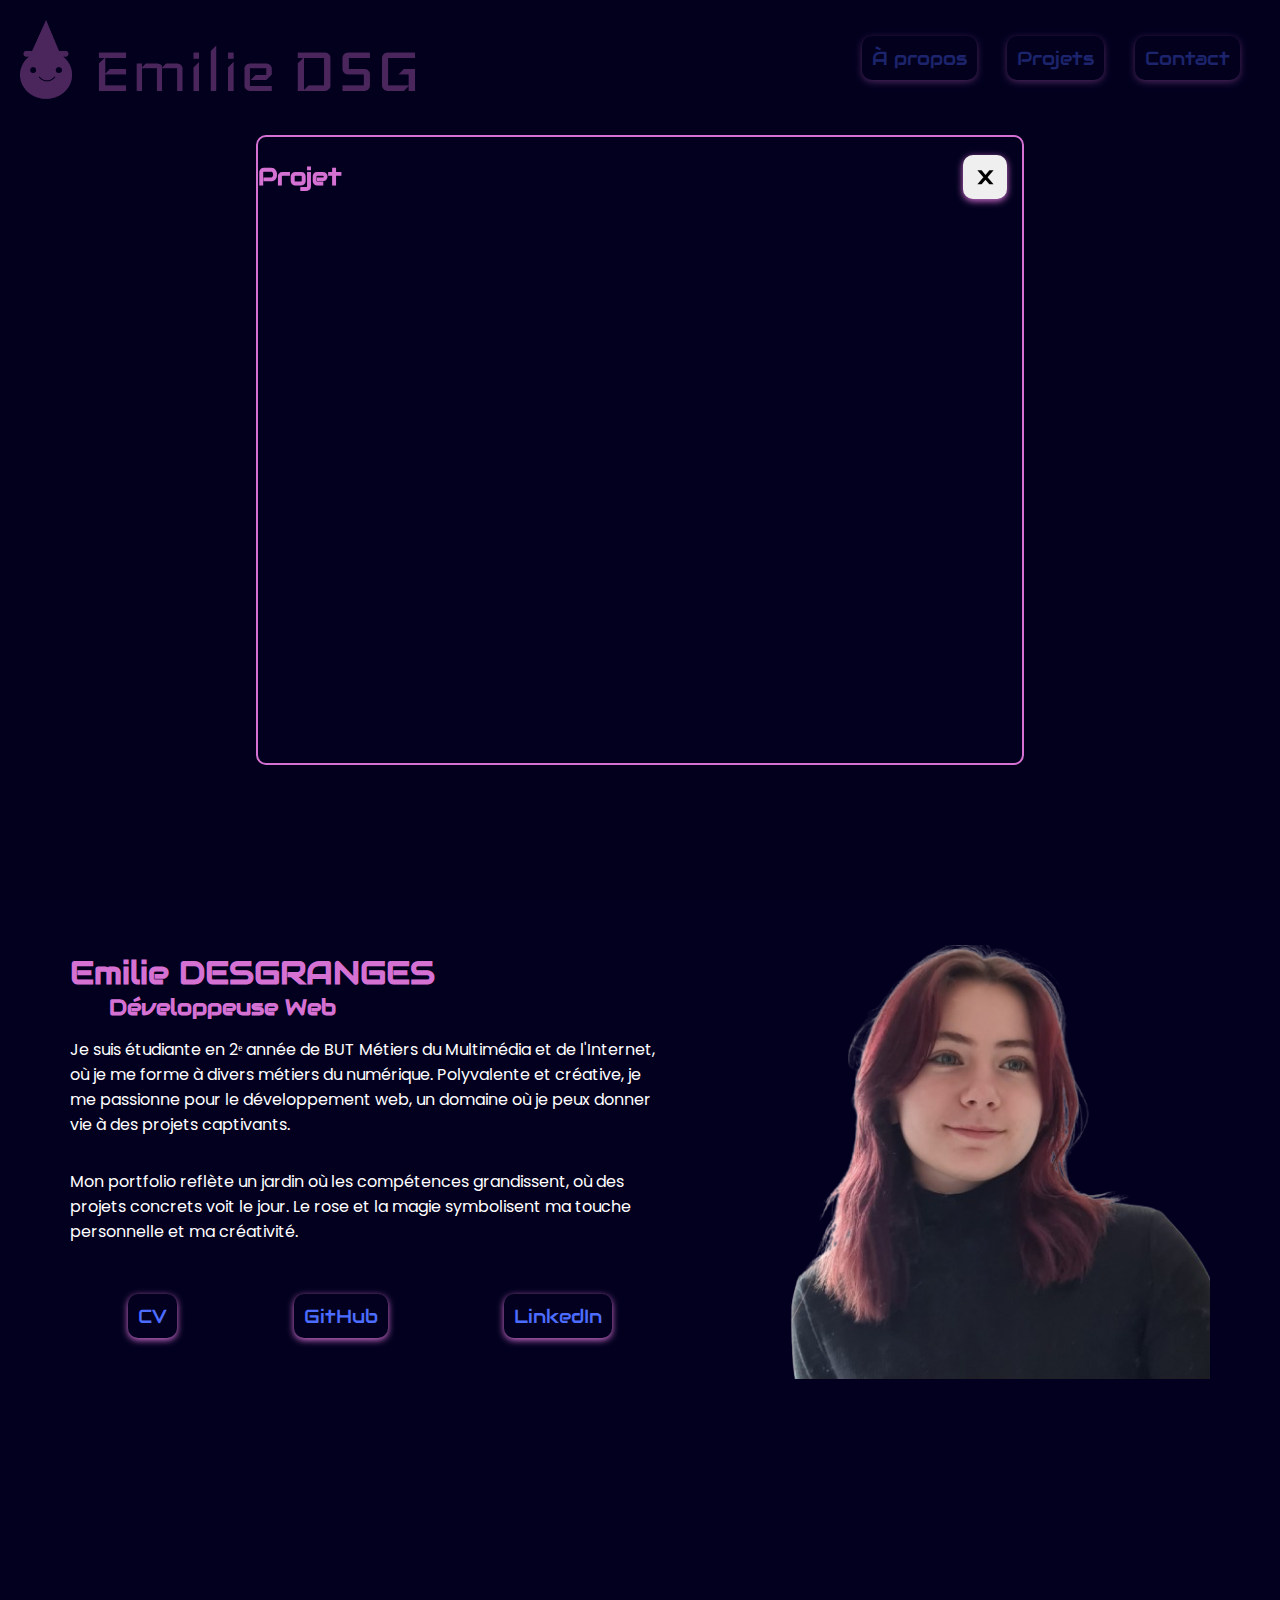
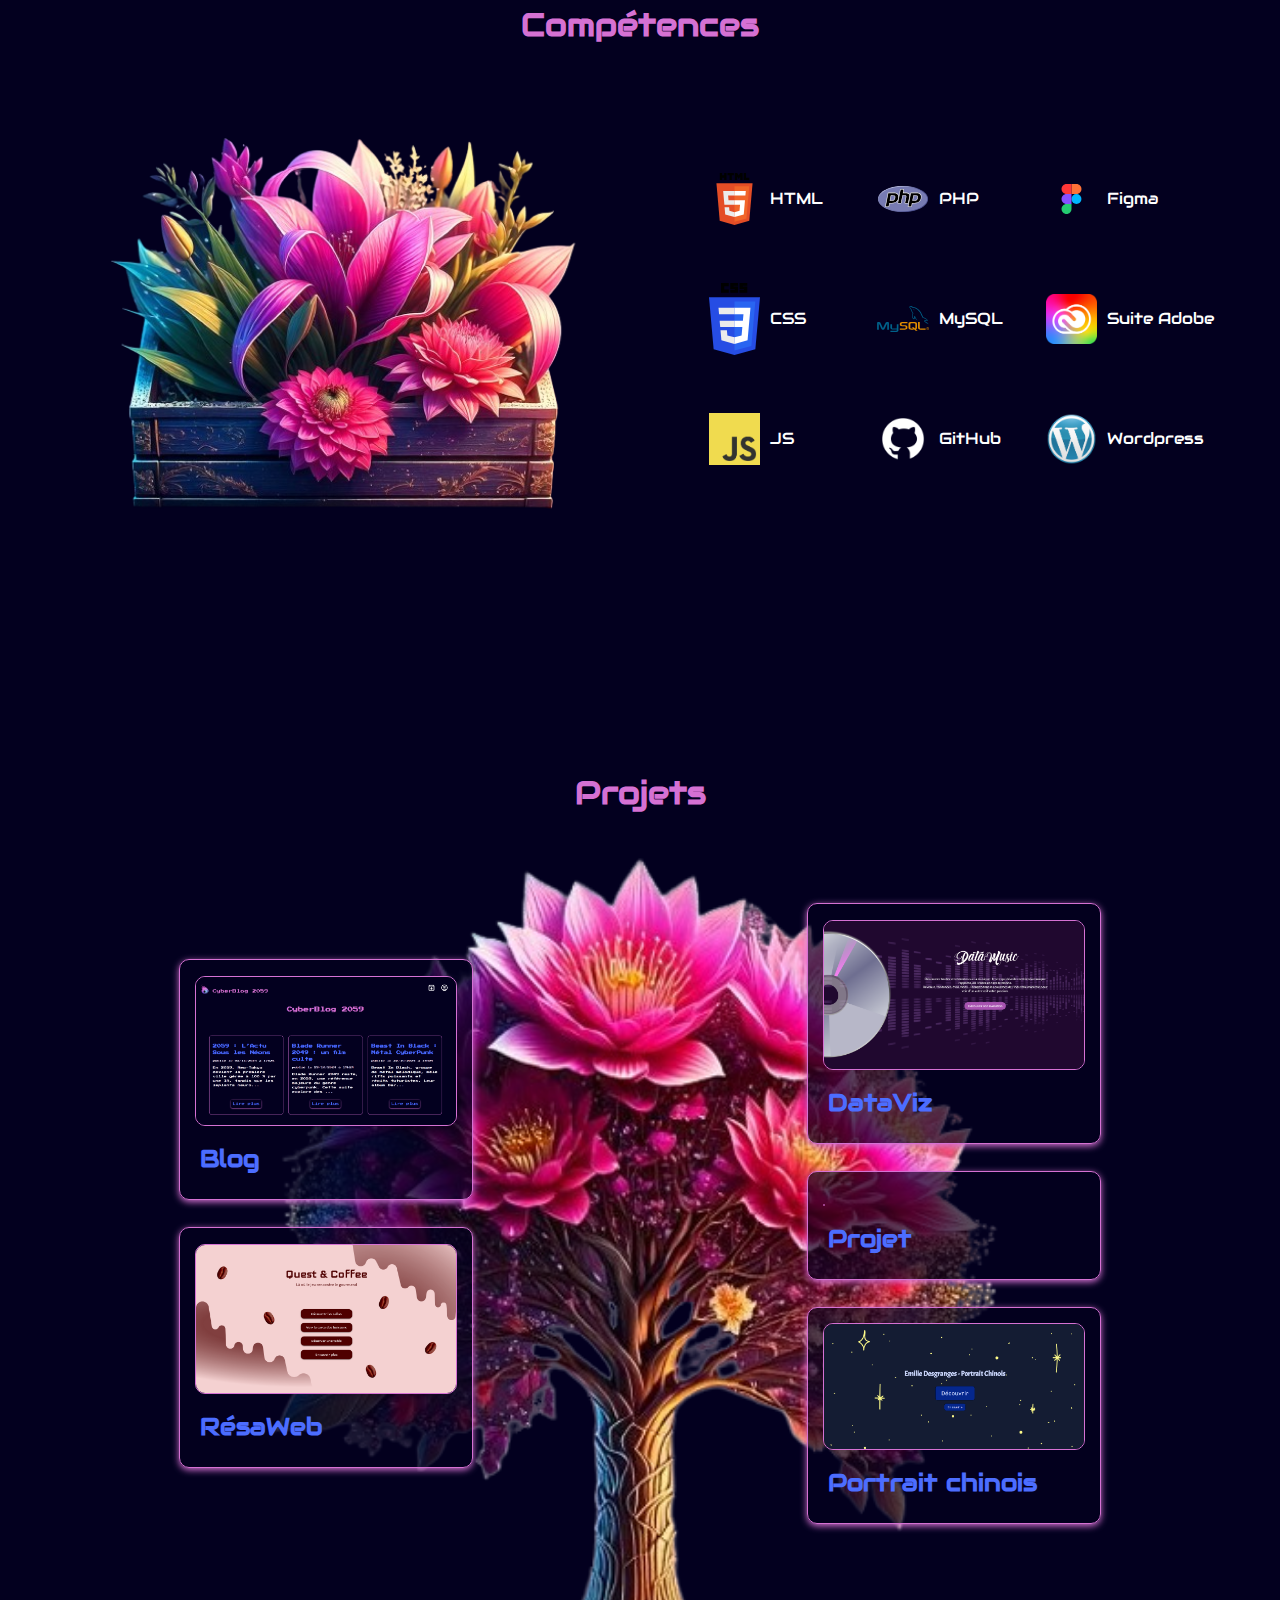
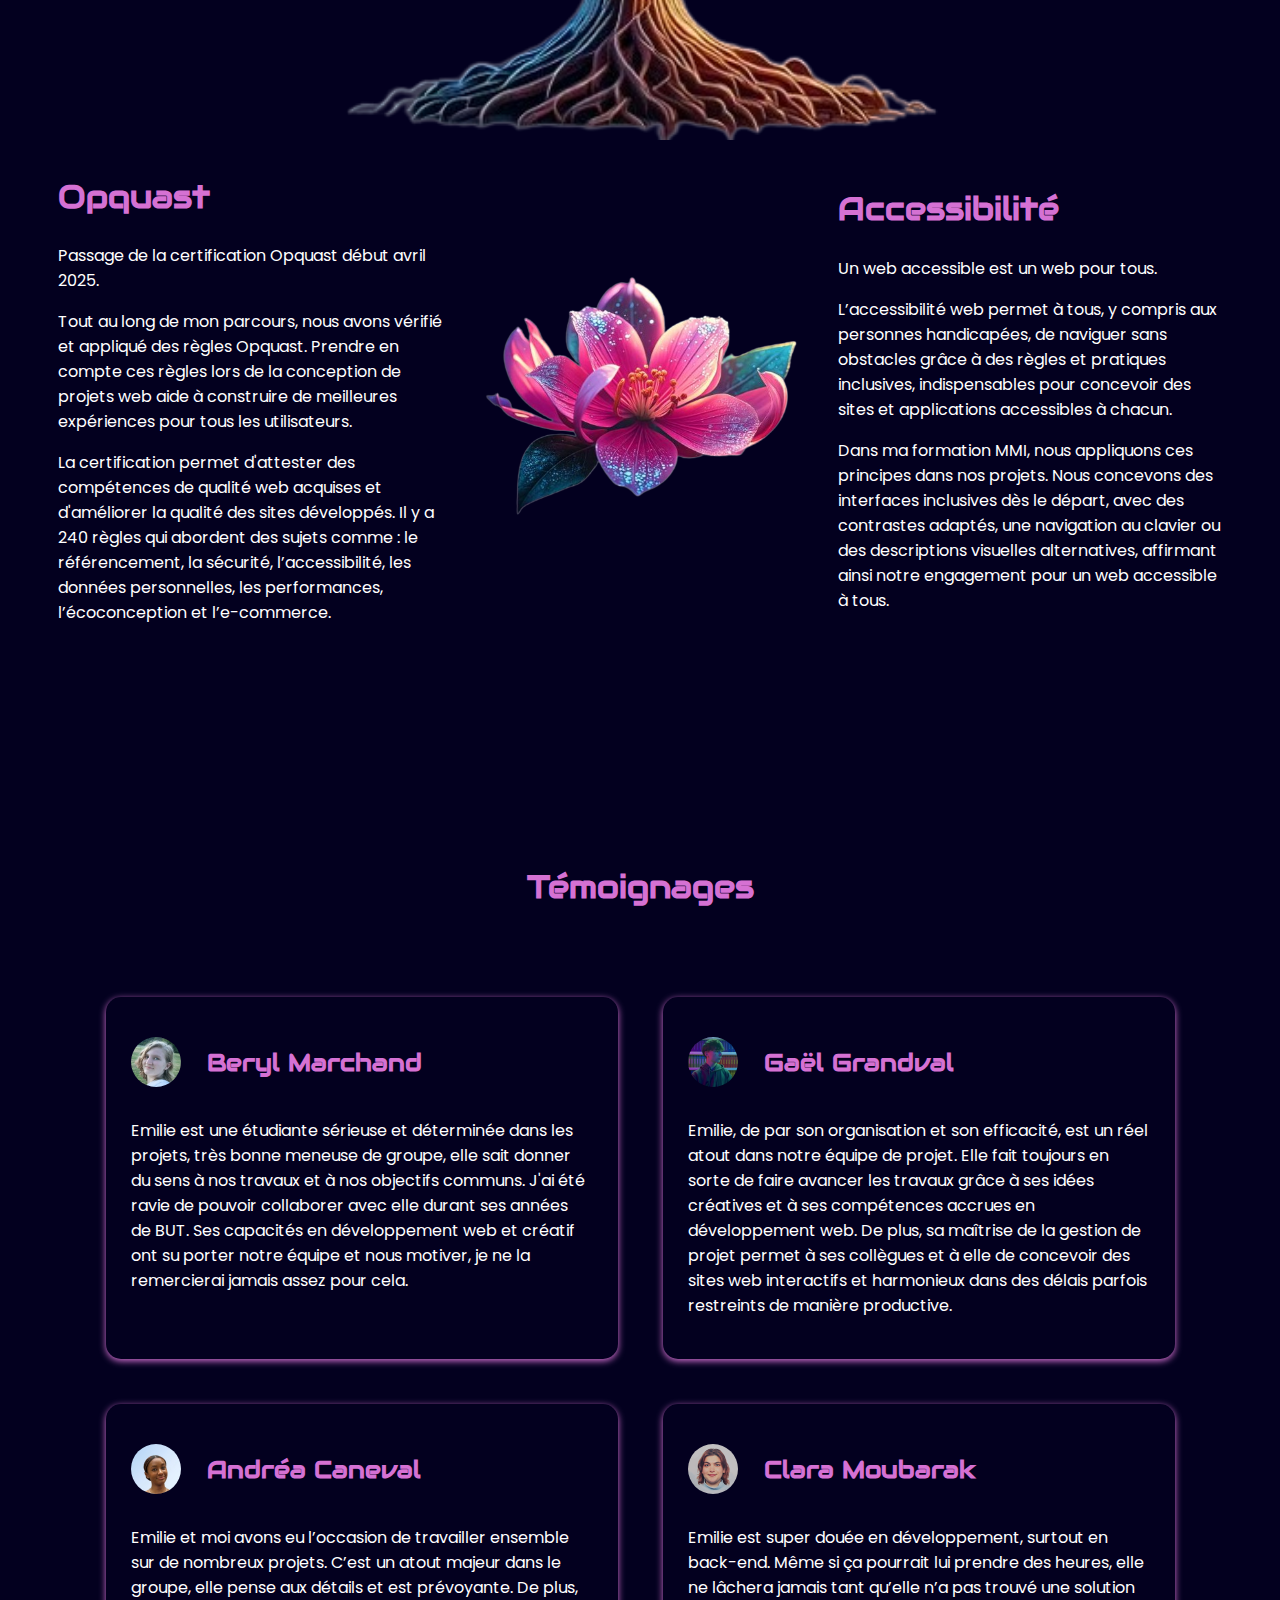
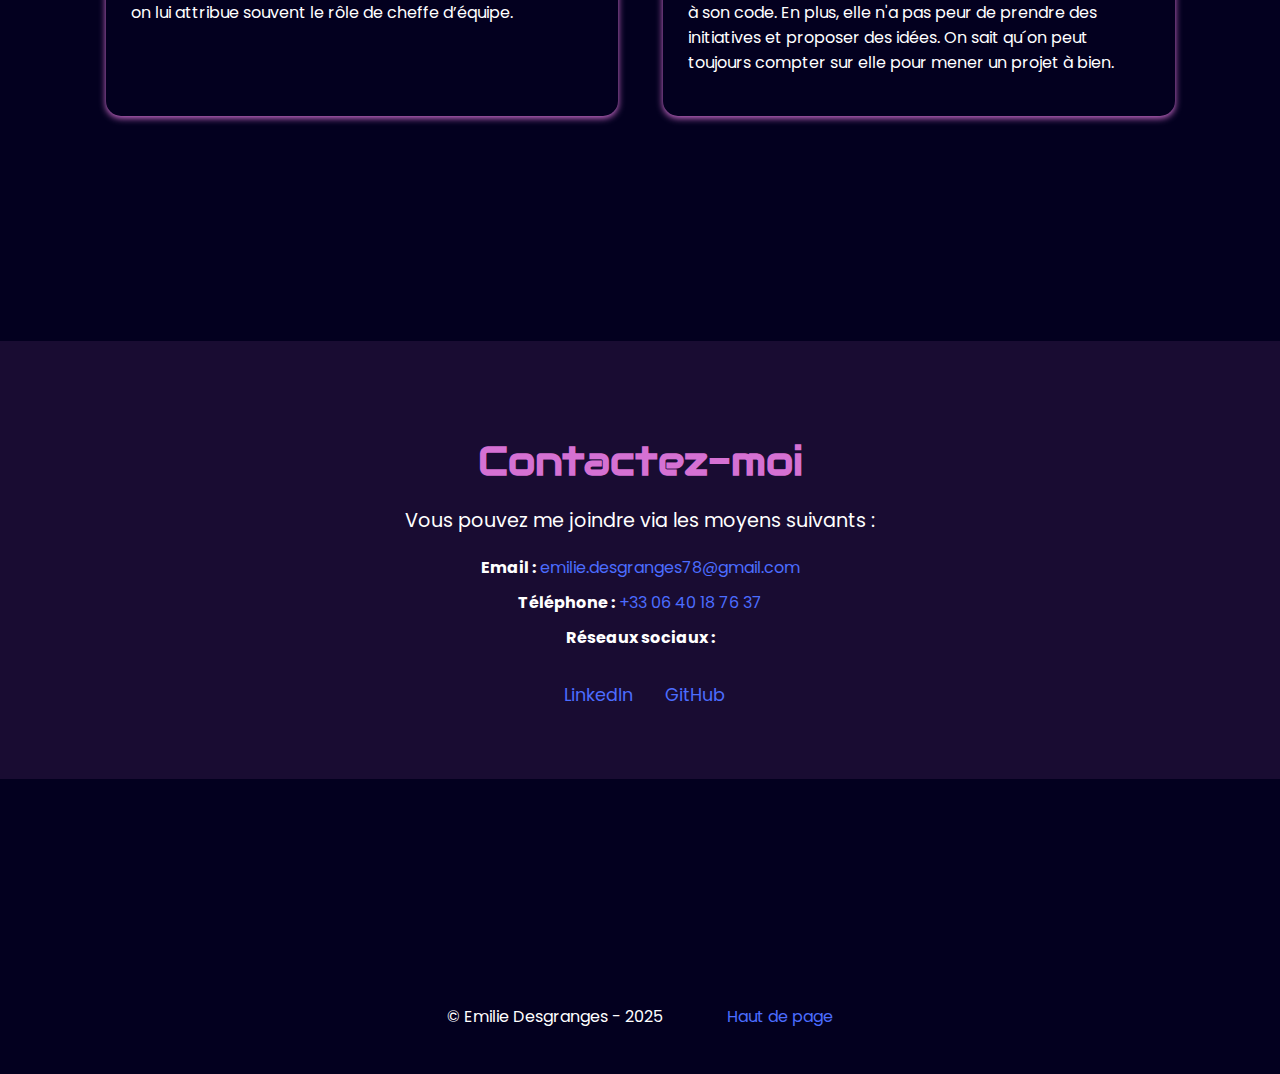
==== index.html @ 1b5e71f3 "popup projet" ====
<!DOCTYPE html>
<html lang="fr">

<head>
    <meta charset="UTF-8">
    <meta name="viewport" content="width=device-width, initial-scale=1.0">
    <!-- Typo -->
    <link rel="preconnect" href="https://fonts.googleapis.com">
    <link rel="preconnect" href="https://fonts.gstatic.com" crossorigin>
    <link
        href="https://fonts.googleapis.com/css2?family=Audiowide&family=Poppins:ital,wght@0,100;0,200;0,300;0,400;0,500;0,600;0,700;0,800;0,900;1,100;1,200;1,300;1,400;1,500;1,600;1,700;1,800;1,900&display=swap"
        rel="stylesheet">
    <!-- CSS -->
    <link rel="stylesheet" href="style.css">
    <!-- Favicon -->
    <link rel="shortcut icon" href="img/logo1.png" type="image/x-icon">
    <!--  -->
    <title>Emilie Desgranges - Portfolio</title>
</head>

<body>
    <!-- Header -->
    <header class="composant-header">
        <a href="#content" class="skip-link">Aller au contenu</a>
        <nav>
            <a class="retourAccueil" href="index.php"><img src="img/logo-full1.png" alt="retour à l'accueil"></a>
            <ul>
                <li><a href="#content" class="button-style">À propos</a></li>
                <li><a href="#projets" class="button-style">Projets</a></li>
                <li><a href="#contact" class="button-style">Contact</a></li>
            </ul>
        </nav>
    </header>

    <main>
        <!-- Introduction -->
        <section class="apropos" id="content">
            <div>
                <h2>Emilie DESGRANGES</h2>
                <h3>Développeuse Web</h3>
                <p>Je suis étudiante en 2ᵉ année de BUT Métiers du Multimédia et de l'Internet, où je me forme à divers
                    métiers du numérique. Polyvalente
                    et créative, je me passionne pour le développement web, un domaine où je peux donner vie à des
                    projets captivants.</p>
                <p>Mon portfolio reflète un jardin où les compétences grandissent, où des projets concrets voit le jour.
                    Le rose et la magie symbolisent ma touche personnelle et ma créativité.</p>
                <ul>
                    <li><a href="CV-Emilie-Desgranges.pdf" class="button-style" target="_blank">CV</a></li>
                    <li><a href="https://github.com/dragondoee" class="button-style" target="_blank">GitHub</a></li>
                    <li><a href="https://www.linkedin.com/in/emilie-desgranges-5b3544264/" target="_blank"
                            class="button-style">LinkedIn</a></li>
                </ul>
            </div>
            <img src="img/emilie.png" alt="">
        </section>

        <!-- Compétences -->
        <section class="competences" id="competences">
            <h2>Compétences</h2>
            <div class="container-competences">

                <div class="img-potager">
                    <img src="img/potager.png" alt="">
                </div>

                <div class="container-comp">
                    <div class="comp comp1">
                        <img src="img/logo/html.svg" alt="">
                        <p>HTML</p>
                    </div>
                    <div class="comp comp2">
                        <img src="img/logo/css.svg" alt="">
                        <p>CSS</p>
                    </div>
                    <div class="comp comp3">
                        <img src="img/logo/js.png" alt="">
                        <p>JS</p>
                    </div>
                    <div class="comp comp4">
                        <img src="img/logo/PHP.svg" alt="">
                        <p>PHP</p>
                    </div>
                    <div class="comp comp5">
                        <img src="img/logo/MySQL.svg" alt="">
                        <p>MySQL</p>
                    </div>
                    <div class="comp comp6">
                        <img src="img/logo/github.png" alt="">
                        <p>GitHub</p>
                    </div>
                    <div class="comp comp7">
                        <img src="img/logo/figma.svg" alt="">
                        <p>Figma</p>
                    </div>
                    <div class="comp comp8">
                        <img src="img/logo/adobe.png" alt="">
                        <p>Suite Adobe</p>
                    </div>
                    <div class="comp comp9">
                        <img src="img/logo/wp.png" alt="">
                        <p>Wordpress</p>
                    </div>
                </div>
            </div>

        </section>

        <!-- Projets -->
        <section id="projets" class="projet">
            <h2>Projets</h2>
            <div class="image-wrapper">
                <img class="arbre" src="img/arbre.png" alt="">
            </div>
            <div class="container-projet">
                <div class="list1-projet">
                    <div class="projet-div">
                        <img src="projets/img/blog.png" alt="">
                        <h3>Blog </h3>
                    </div>
                    <div class="projet-div">
                        <img src="projets/img/resaweb.png" alt="">
                        <h3>RésaWeb </h3>
                    </div>

                </div>
                <div class="list2-projet">
                    <div class="projet-div">
                        <img src="projets/img/dataviz.png" alt="">
                        <h3>DataViz</h3>
                    </div>
                    <div class="projet-div">
                        <img src="projets/img/" alt="">
                        <h3>Projet </h3>
                    </div>
                    <div class="projet-div">
                        <img src="projets/img/portrait-chinois.png" alt="">
                        <h3>Portrait chinois </h3>
                    </div>
                </div>
            </div>

            <div class="popup">
                <div class="content-popup">
                    <button class="fermer">X</button>
                    <h3>Projet</h3>
                </div>
            </div>


        </section>
<!-- Pop-Up projet -->



        <!-- Opquast -->
        <section class="opquast">
            <div>
                <h2>Opquast</h2>
                <p>Passage de la certification Opquast début avril 2025.</p>

                <p>
                    Tout au long de mon parcours, nous avons vérifié et appliqué des règles Opquast. Prendre en compte
                    ces règles lors de la conception de projets web aide à construire de meilleures expériences pour
                    tous les utilisateurs.
                </p>

                <p>
                    La certification permet d'attester des compétences de qualité web acquises et d'améliorer la qualité
                    des sites développés. Il y a 240 règles qui abordent des sujets comme : le référencement, la
                    sécurité, l’accessibilité, les données personnelles, les performances, l’écoconception et
                    l’e-commerce.
                </p>
            </div>
            <img src="img/fleur.png" alt="">
            <div>
                <h2>Accessibilité</h2>
                <p>Un web accessible est un web pour tous.</p>
                <p>L’accessibilité web permet à tous, y compris aux personnes handicapées, de naviguer sans obstacles
                    grâce à des règles et pratiques inclusives, indispensables pour concevoir des sites et
                    applications accessibles à chacun.
                </p>

                <p>Dans ma formation MMI, nous appliquons ces principes dans nos projets. Nous concevons
                    des interfaces inclusives dès le départ, avec des contrastes adaptés, une navigation au clavier ou
                    des descriptions visuelles alternatives, affirmant ainsi notre engagement pour un web accessible à
                    tous.
                </p>
            </div>
        </section>

        <!-- Témoignages -->
        <section id="temoignages" class="temoignages">
            <h2>Témoignages</h2>
            <div class="container-temoignages">
                <div class="temoignage-div">
                    <div class="bandeau">
                        <img src="img/temoignage/beryl.jpg" alt="">
                        <h3>Beryl Marchand</h3>
                    </div>
                    <p>
                        Emilie est une étudiante sérieuse et déterminée dans les projets, très bonne meneuse de groupe,
                        elle sait donner du sens à nos travaux et à nos objectifs communs. J'ai été ravie de pouvoir
                        collaborer avec elle durant ses années de BUT. Ses capacités en développement web et créatif ont
                        su porter notre équipe et nous motiver, je ne la remercierai jamais assez pour cela.
                    </p>
                </div>
                <div class="temoignage-div">
                    <div class="bandeau">
                        <img src="img/temoignage/gael.jpg" alt="">
                        <h3>Gaël Grandval</h3>
                    </div>
                    <p>
                        Emilie, de par son organisation et son efficacité, est un réel atout dans notre équipe de
                        projet. Elle fait toujours en sorte de faire avancer les travaux grâce à ses idées créatives et
                        à ses compétences accrues en développement web. De plus, sa maîtrise de la gestion de projet
                        permet à ses collègues et à elle de concevoir des sites web interactifs et harmonieux dans des
                        délais parfois restreints de manière productive.
                    </p>
                </div>
                <div class="temoignage-div">
                    <div class="bandeau">
                        <img src="img/temoignage/andrea.jpg" alt="">
                        <h3>Andréa Caneval</h3>
                    </div>
                    <p>
                        Emilie et moi avons eu l’occasion de travailler ensemble sur de nombreux projets. C’est un atout
                        majeur dans le groupe, elle pense aux détails et est prévoyante. De plus, on lui attribue
                        souvent le rôle de cheffe d’équipe.
                    </p>
                </div>

                <div class="temoignage-div">
                    <div class="bandeau">
                        <img src="img/temoignage/clara.jpg" alt="">
                        <h3>Clara Moubarak</h3>
                    </div>
                    <p>
                        Emilie est super douée en développement, surtout en back-end. Même si ça pourrait lui prendre
                        des heures, elle ne lâchera jamais tant qu’elle n’a pas trouvé une solution à son code.
                        En plus, elle n'a pas peur de prendre des initiatives et proposer des idées. On sait qu´on peut
                        toujours compter sur elle pour mener un projet à bien.
                    </p>
                </div>
            </div>
        </section>
    </main>

    <!-- Contact -->
    <section id="contact" class="contact-section">
        <div class="container">
            <h2>Contactez-moi</h2>
            <p>Vous pouvez me joindre via les moyens suivants :</p>
            <div class="contact-info">
                <p><strong>Email :</strong> <a href="mailto:tonemail@example.com">emilie.desgranges78@gmail.com</a></p>
                <p><strong>Téléphone :</strong> <a href="tel:+1234567890">+33 06 40 18 76 37</a></p>
                <p><strong>Réseaux sociaux :</strong></p>
                <div class="social-links">
                    <a href="https://www.linkedin.com/in/emilie-desgranges-5b3544264/" target="_blank">
                        <i class="fab fa-linkedin"></i> LinkedIn
                    </a>
                    <a href="https://github.com/dragondoee" target="_blank">
                        <i class="fab fa-github"></i> GitHub
                    </a>
                </div>
            </div>
        </div>
    </section>


    <!-- Footer -->
    <footer>
        <ul>
            <li>© Emilie Desgranges - 2025</li>
            <li><a href="#top">Haut de page</a></li>
        </ul>
    </footer>


    <script src="script.js"></script>
</body>

</html>
---- style.css ----
*,
*::after,
*::before {
    box-sizing: border-box;
}

:root {
    --pink: #D571D3;
    --gostpink: #d571d31c;
    --gostblue: #03001fa8;
    --night: #03001f;
    --blue: #4C6DFF;
}

html {
    scroll-behavior: smooth;
}


body {
    margin: 0;
    background-color: var(--night);
    color: white;
    font-family: "Poppins", serif;
}



/* ======================================================= Typographie ======================================================= */


h1,
h2,
h3 {
    font-family: "Audiowide", serif;
    color: var(--pink);
}


h1 {
    font-size: 3rem;

}

h2 {
    font-size: 2rem;

}

h3 {
    font-size: 1.5rem;
}


main a {
    display: block;
}


/* ======================================================= Générales ======================================================= */



a {
    color: var(--blue);
    text-decoration: none;
}

a:hover {
    text-decoration: underline 2px;
}




ul {
    padding: 0;
}

li {
    list-style: none;
}

section {
    margin: 25vh 0;
}

/* ======================================================= Bouton style ======================================================= */

.button-style,
button {
    font-family: "Audiowide", serif;
    text-decoration: none;
    font-size: 1.2rem;
    border-radius: 10px;
    padding: 10px;
    min-width: 44px;
    max-width: 95vw;
    text-align: center;
    border: none;
    cursor: pointer;
    box-shadow: 0 2px 7px var(--pink);
    transition: ease 0.5s;
    z-index: 2;
    margin: 2vh 5px;
}

.small-button {
    font-size: 1.1rem;
    border-radius: 10px;
}

.centerElem {
    display: block;
    margin-left: auto;
    margin-right: auto;
}


.button-style:hover,
.small-button:hover,
button:hover {
    text-align: center;
    color: var(--night);
    fill: var(--night);
    background-color: var(--pink);
    transition: ease 0.5s;
    transform: scale(1.15);
}


/* ======================================================= Header ======================================================= */

header{
    height: 80vh;
}

.composant-header {
    width: 100%;
    position: relative;
    padding: 0 20px;
}

.retourAccueil img {
    margin-top: 20px;
    width: 400px;
}

.composant-header nav {
    display: flex;
    align-items: center;
    flex-wrap: wrap;
}

.composant-header ul {
    display: flex;
    align-items: center;
    justify-content: space-around;
    width: auto;
    max-width: 700px;
    gap: 2vw;
    padding: 20px;
    border-radius: 15px;
    font-size: 1.3rem;
}

.composant-header a {
    text-decoration: none;
    margin-right: auto;
}

.composant-header a:hover {
    text-decoration: underline;
}

/* ======================================================= Introduction ======================================================= */

.apropos {
    display: flex;
    justify-content: center;
    align-items: center;
    gap: 7vw;
    flex-wrap: wrap-reverse;
}

.apropos div {
    display: flex;
    flex-direction: column;
    width: 60vw;
    min-width: 320px;
    max-width: 600px;
}

.apropos img {
    width: 70vw;
    max-width: 450px;
}

.apropos h2 {
    margin: 0;
}

.apropos h3 {
    margin: 0 3vw;
    font-size: 1.4rem;
}

.apropos ul {
    display: flex;
    justify-content: space-around;
    align-items: center;

}

/* ======================================================= Compétences ======================================================= */

.container-competences {
    display: flex;
    justify-content: center;
    align-items: center;
    gap: 5vw;
    flex-wrap: wrap;
}

.container-comp {
    display: grid;
    grid-template-columns: repeat(3, 1fr);
    grid-template-rows: repeat(3, 1fr);
    height: 40vh;
}


.competences h2 {
    grid-area: 1 / 1 / 2 / 5;
    text-align: center;
    margin: 5vh auto;
}


.img-potager img {
    width: auto;
    height: 50vh;
}



.comp {
    display: flex;
    align-items: center;
    justify-content: flex-start;
    gap: 10px;
}

.comp p {
    margin: 0;
    font-family: "Audiowide", serif;
}

.comp img {
    min-width: 50px;
    width: 4vw;
    height: auto;
}

.comp1 {
    grid-area: 1 / 1 / 2 / 2;
}

.comp2 {
    grid-area: 2 / 1 / 3 / 2;
}

.comp3 {
    grid-area: 3 / 1 / 4 / 2;
}

.comp4 {
    grid-area: 1 / 2 / 2 / 3;
}

.comp5 {
    grid-area: 2 / 2 / 3 / 3;
}

.comp6 {
    grid-area: 3 / 2 / 4 / 3;
}

.comp7 {
    grid-area: 1 / 3 / 2 / 4;
}

.comp8 {
    grid-area: 2 / 3 / 3 / 4;
}

.comp9 {
    grid-area: 3 / 3 / 4 / 4;
}


@media(max-width:600px) {

    .img-potager img {
        width: 80vw;
        height: auto;
    }

    .container-comp {
        display: flex;
        justify-content: center;
        align-items: center;
        flex-wrap: wrap;
        gap: 5vw;
        margin: 0 10vw;
        }


}


/* ======================================================= Projets ======================================================= */

.projet {
    position: relative;
}

.projet h2 {
    text-align: center;
}

.projet-div {
    background-color: var(--gostblue);
    border: var(--pink) 1px solid;
    box-shadow: 0 2px 7px var(--pink);
    border-radius: 10px;
    min-width: 270px;
    width: 23vw;
    padding: 1.2vw;
    transition: ease 0.5s;
    cursor: pointer;
}

.projet-div:hover {
    background-color: var(--gostpink);
    transform: scale(1.05);
    transition: ease 0.5s;
}



.projet-div img {
    width: 100%;
    border-radius: 10px;
    border: var(--pink) 1px solid;
}

.projet-div h3 {
    margin: 10px 5px;
    color: var(--blue);
}

.image-wrapper {
    position: absolute;
    width: 100%;
    height: 100vh;
    overflow: hidden; 
    z-index: -1;
}

.arbre {
    position: absolute;
    height: 100%;
    left: 50%;
    transform: translate(-50%);
    z-index: -1;
}


.container-projet {
    display: flex;
    gap: 3vh;
    justify-content: space-around;
    align-items: center;
    flex-wrap: wrap;
    margin: 10vh 2vw;
}

.list1-projet,
.list2-projet {
    display: flex;
    flex-direction: column;
    justify-content: space-around;
    align-items: center;
    gap: 3vh;
}

/* ======================================================= Pop-Up Projet ======================================================= */

.popup{
    /* display: none; */
    position: fixed;
    top: 0;
    left: 0;
    width: 100vw;
    height: 100vh;
    background-color: var(--gostblue);
    z-index: 2;
}

.popup div{
    position: relative;
    width: 60vw;
    height: 70vh;
    margin: 15vh auto;
    background-color: var(--night);
    border: var(--pink) 2px solid;
    border-radius: 10px;
    z-index: 3;
}

.fermer {
    position: absolute;
    right: 10px;
    top: 0px;
    font-weight: bold;
}


/* ======================================================= Opquast + A11y ======================================================= */

.opquast {
    display: flex;
    justify-content: center;
    align-items: center;
    gap: 3vw;
    flex-wrap: wrap;
}

.opquast div {
    min-width: 250px;
    width: 30vw;
}

.opquast img {
    width: 25vw;
}

@media (max-width: 950px) {
    .opquast {
        flex-direction: column;
    }
    
    .opquast div {
        min-width: 250px;
        width: 70vw;
    }
    
    .opquast img {
        width: 40vw;
    }
}
@media (max-width: 650px) { 
    .opquast img {
        min-width: 250px;
        width: 60vw;
    }
}

/* ======================================================= Témoignages ======================================================= */


.temoignages h2 {
    text-align: center;
}

.container-temoignages {
    margin: 10vh 0;
    display: flex;
    justify-content: center;
    flex-wrap: wrap;
    gap: 5vh;
}

.temoignage-div {
    min-width: 270px;
    width: 40vw;
    box-shadow: 0 2px 7px var(--pink);
    padding: 2vw;
    border-radius: 15px;
    transition: ease 0.5s;
}

.temoignage-div:hover {
    transition: ease 0.5s;
    transform: scale(1.03);
}

.container-temoignages h3 {
    font-size: 1.5rem;
}

.bandeau {
    display: flex;
    align-items: center;
    gap: 2vw;
}

.temoignage-div img {
    width: 50px;
    border-radius: 90px;
}


/* ======================================================= Contact ======================================================= */

.contact-section {
    background-color: var(--gostpink);
    padding: 60px 20px;
    color: white;
    text-align: center;
}

.contact-section h2 {
    font-family: 'Audiowide', sans-serif;
    font-size: 2.5rem;
    color: var(--pink);
    margin-bottom: 20px;
}

.contact-section p {
    font-size: 1.2rem;
    margin-bottom: 20px;
}

.contact-info p {
    font-size: 1rem;
    margin: 10px 0;
}

.contact-info a {
    color: var(--blue);
    text-decoration: none;
    transition: color 0.3s ease;
}

.contact-info a:hover {
    color: var(--pink);
}

.social-links {
    margin-top: 20px;
}

.social-links a {
    display: inline-block;
    font-size: 1.1rem;
    margin: 10px;
    color: var(--blue);
    text-decoration: none;
    transition: transform 0.3s ease, color 0.3s ease;
}

.social-links a:hover {
    transform: translateY(-3px);
    color: var(--pink);
}

.social-links i {
    margin-right: 8px;
    font-size: 1.2rem;
}

/* ======================================================= Footer ======================================================= */


footer {
    margin: 20vh 0 5vh 0;
    text-align: center;
    /* font-size: 0.7rem; */
    color: white;
}

footer ul {
    display: flex;
    justify-content: center;
    gap: 5vw;
}

/* ======================================================= A11y ======================================================= */

.skip-link {
    color: var(--pink);
    padding: 0.625em 0.9375em;
    text-decoration: none;
    margin-left: 170px;
    margin-top: 35px;
    font-size: 1.1rem;
}

.skip-link:not(:focus):not(:active) {
    border: 0;
    clip: rect(0 0 0 0);
    -webkit-clip-path: inset(100%);
    clip-path: inset(100%);
    height: 1px;
    overflow: hidden;
    padding: 0;
    position: absolute;
    white-space: nowrap;
    width: 1px;
}

.skip-link:focus {
    left: 0;
    position: absolute;
    top: 0;
    z-index: 999;
}
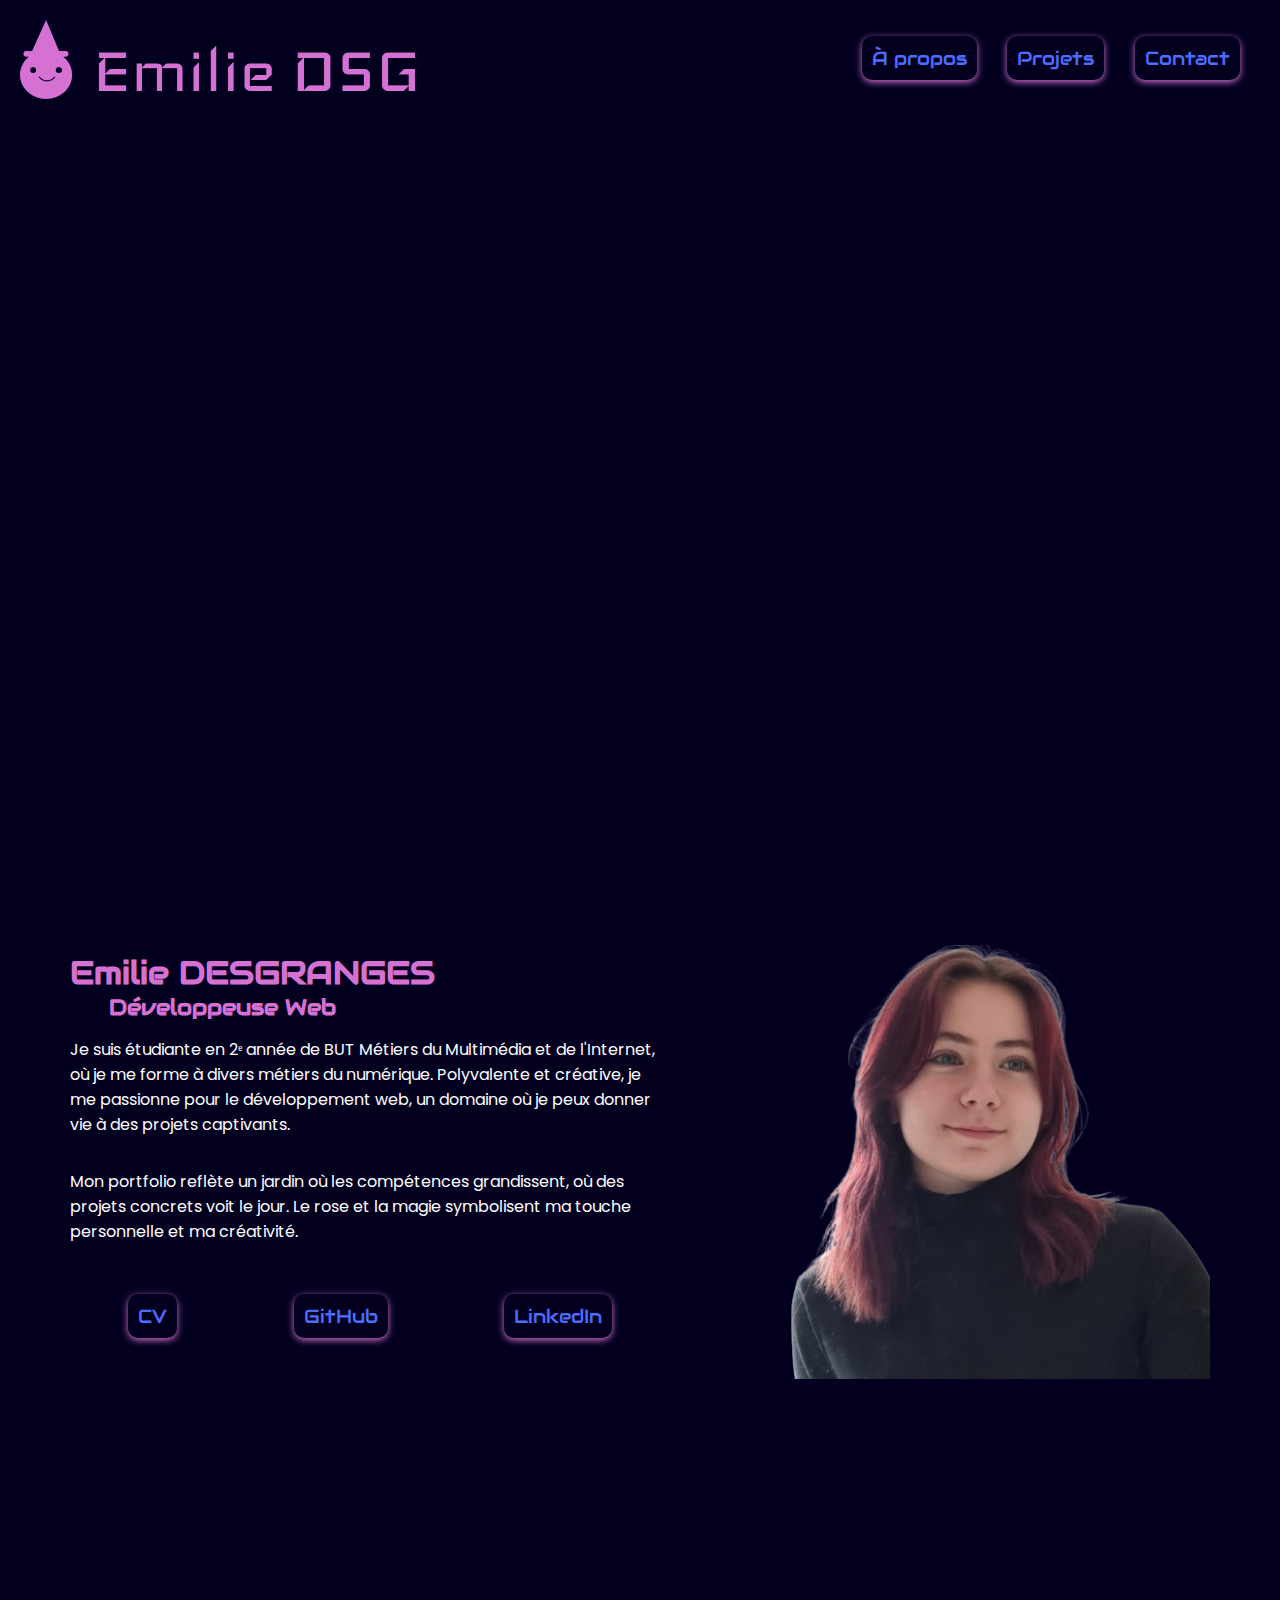
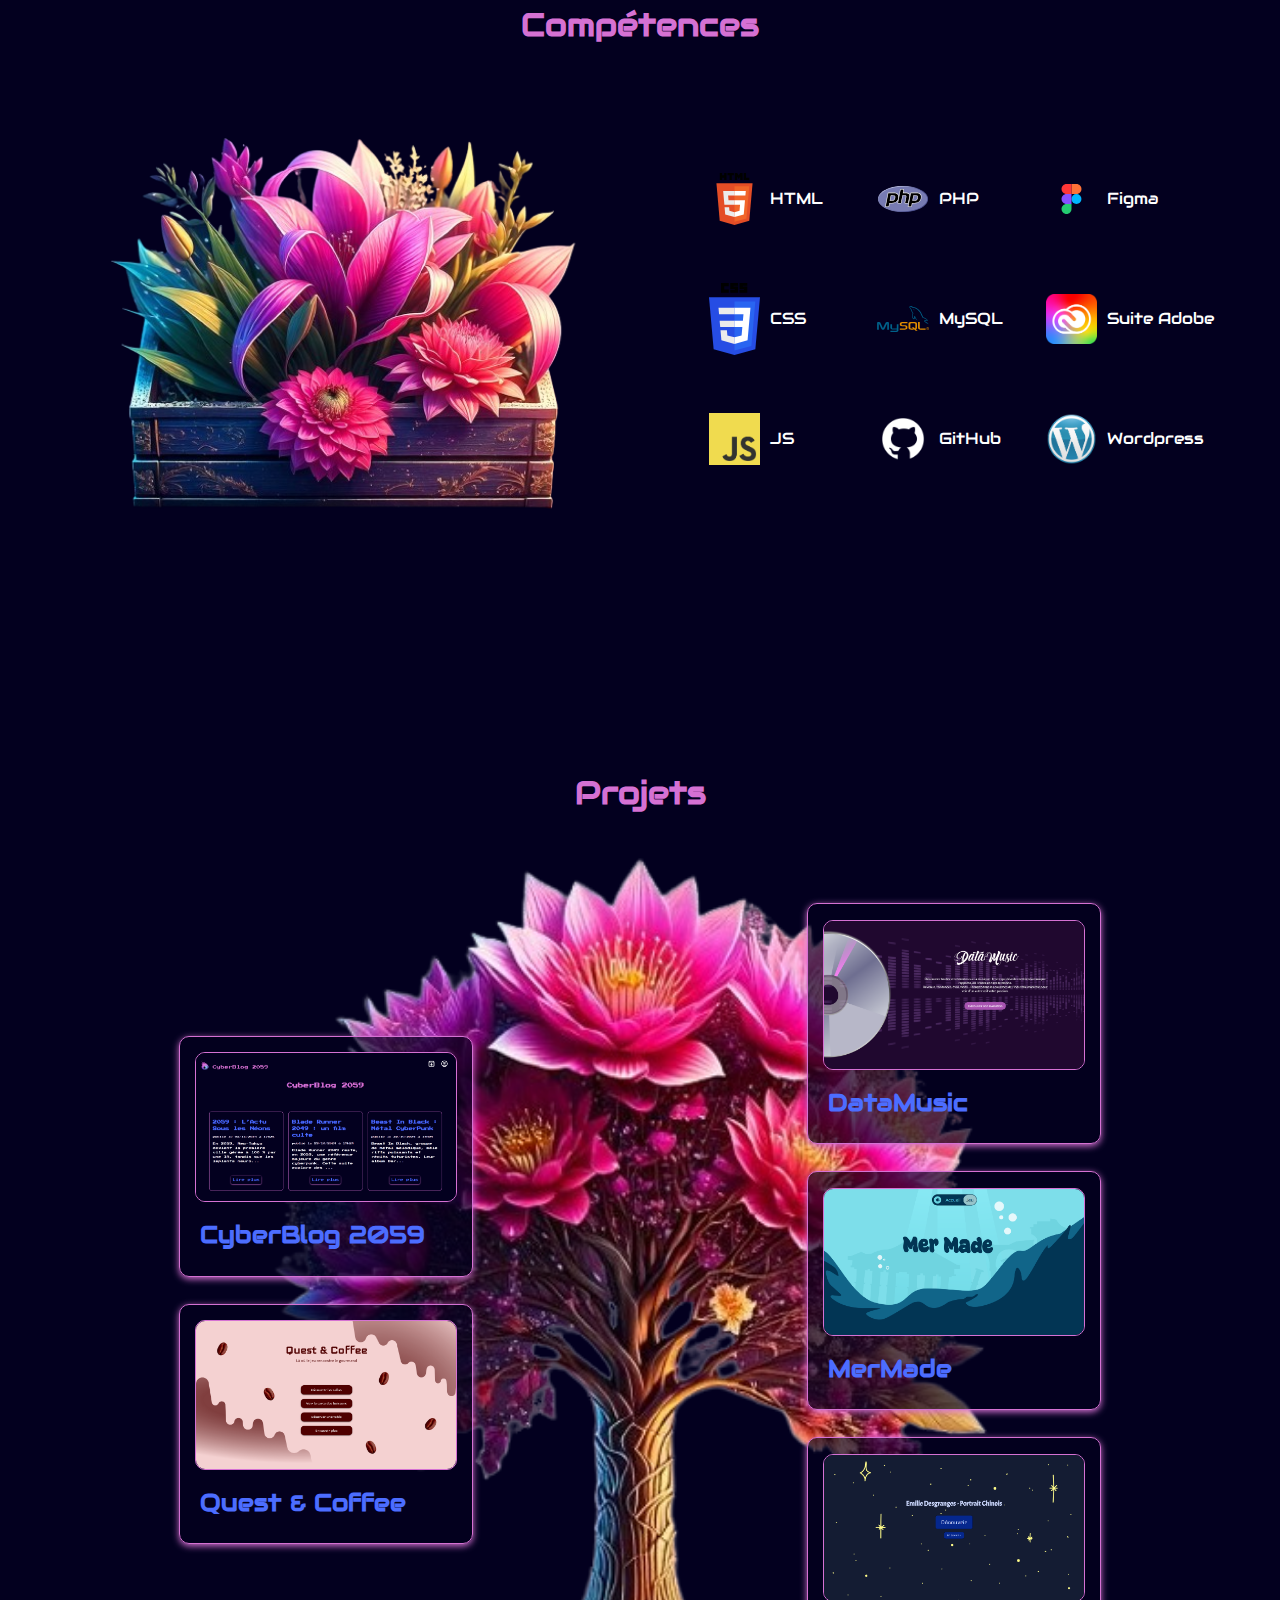
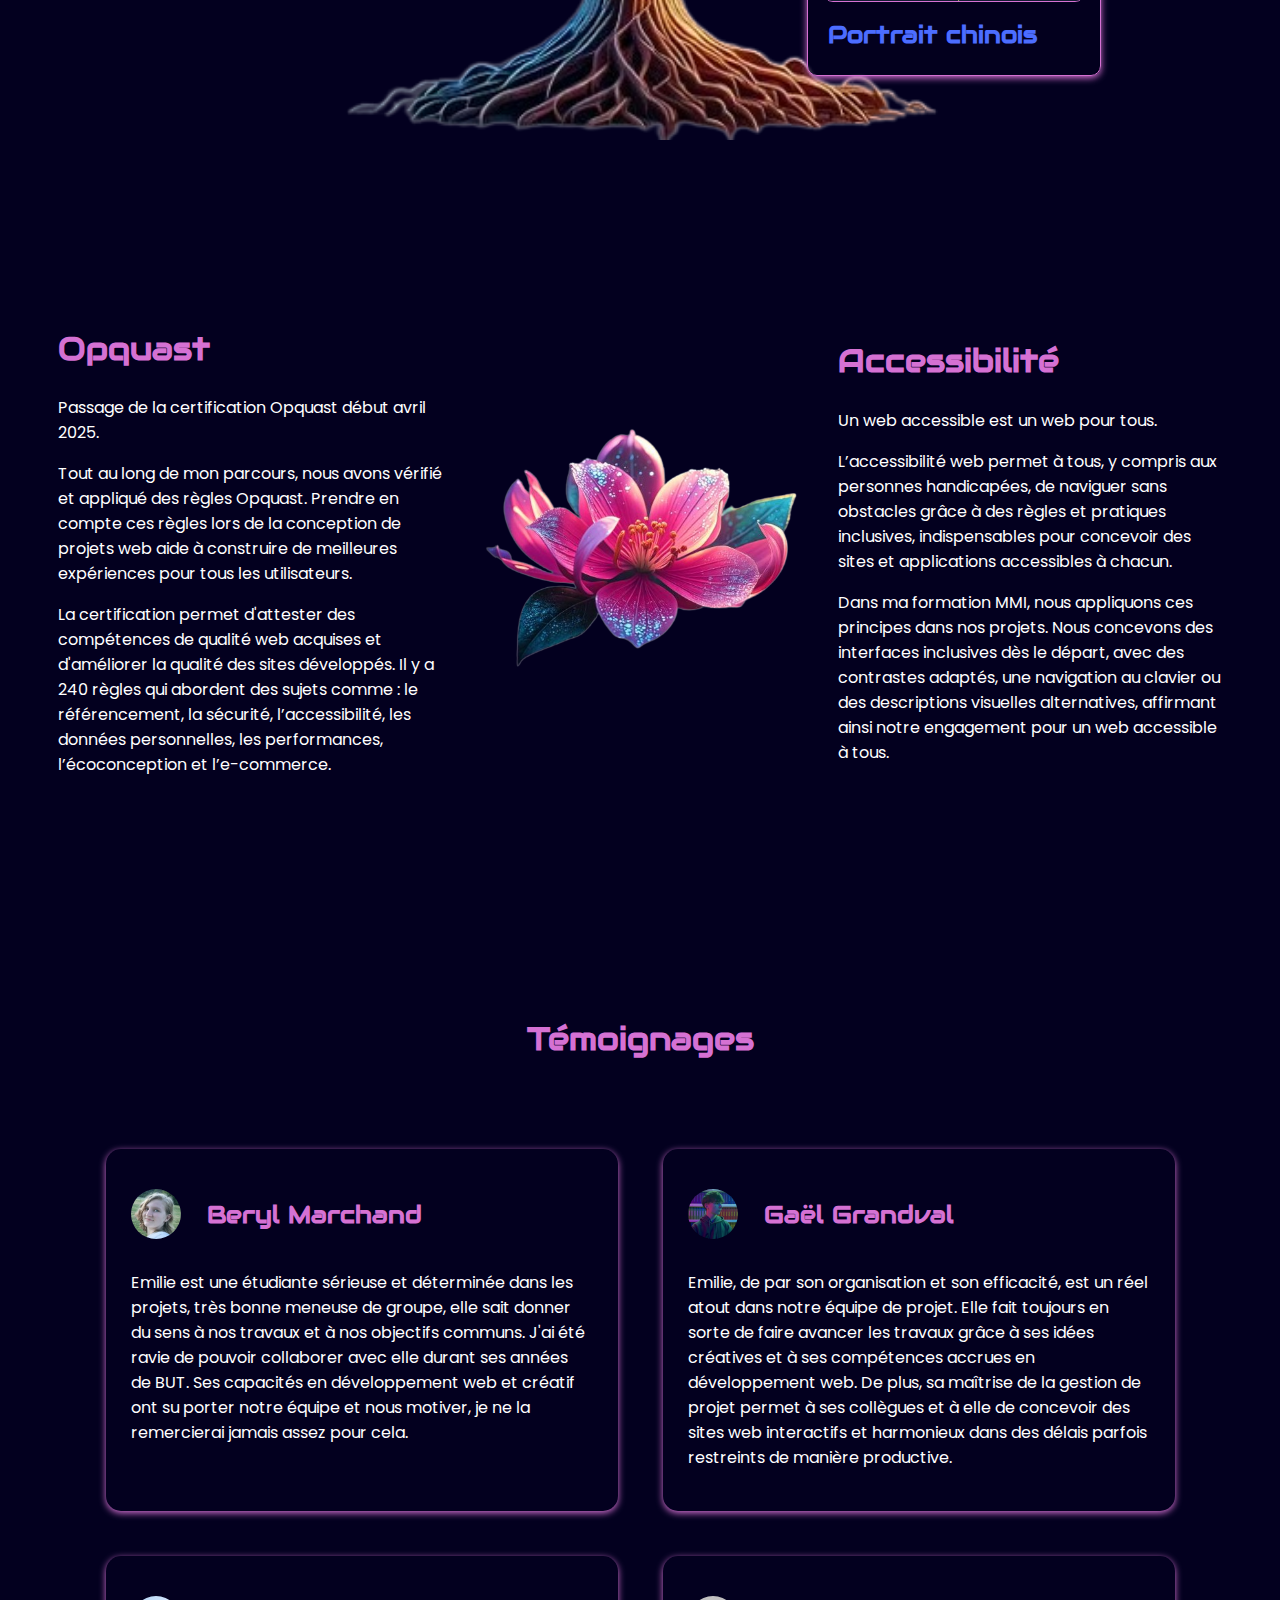
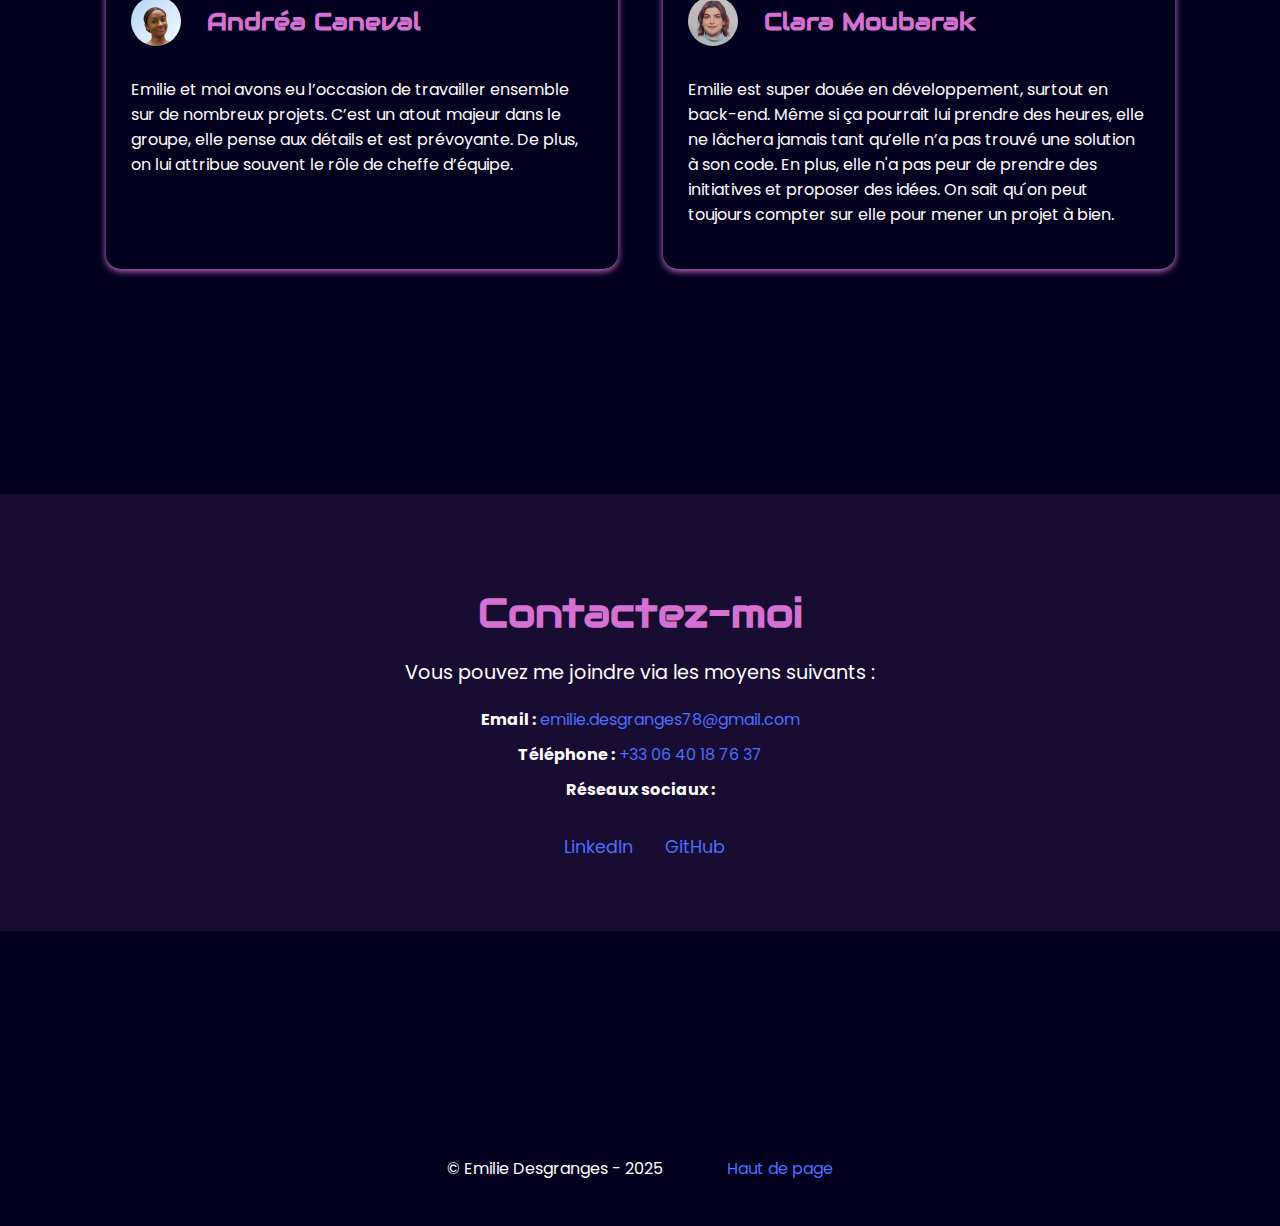
==== commit 6bd5db97: "projet" ====
--- a/index.html
+++ b/index.html
@@ -115,22 +115,22 @@
                 <div class="list1-projet">
                     <div class="projet-div">
                         <img src="projets/img/blog.png" alt="">
-                        <h3>Blog </h3>
+                        <h3>CyberBlog 2059 </h3>
                     </div>
                     <div class="projet-div">
                         <img src="projets/img/resaweb.png" alt="">
-                        <h3>RésaWeb </h3>
+                        <h3 lang="en">Quest & Coffee </h3>
                     </div>
 
                 </div>
                 <div class="list2-projet">
                     <div class="projet-div">
                         <img src="projets/img/dataviz.png" alt="">
-                        <h3>DataViz</h3>
-                    </div>
-                    <div class="projet-div">
-                        <img src="projets/img/" alt="">
-                        <h3>Projet </h3>
+                        <h3>DataMusic</h3>
+                    </div>
+                    <div class="projet-div">
+                        <img src="projets/img/mermade.png" alt="">
+                        <h3>MerMade </h3>
                     </div>
                     <div class="projet-div">
                         <img src="projets/img/portrait-chinois.png" alt="">
--- a/style.css
+++ b/style.css
@@ -398,7 +398,7 @@
 /* ======================================================= Pop-Up Projet ======================================================= */
 
 .popup{
-    /* display: none; */
+    display: none;
     position: fixed;
     top: 0;
     left: 0;
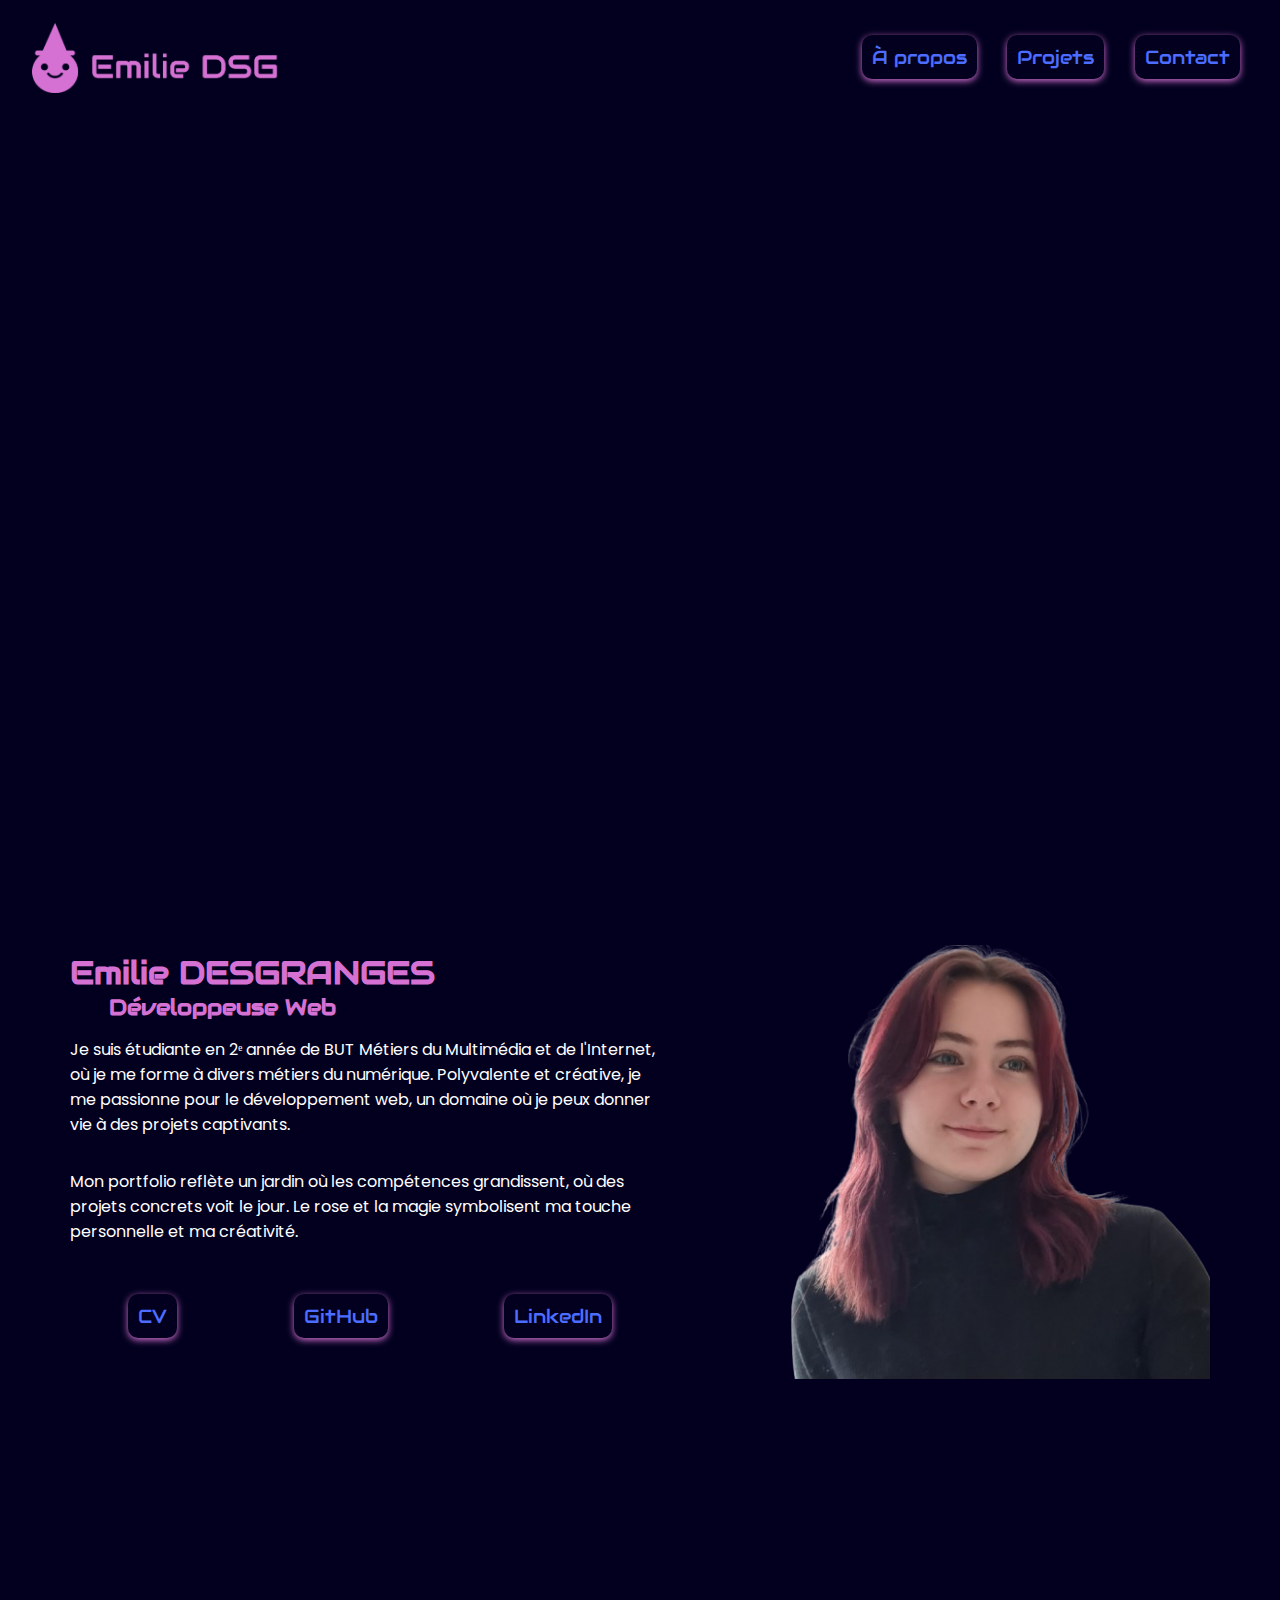
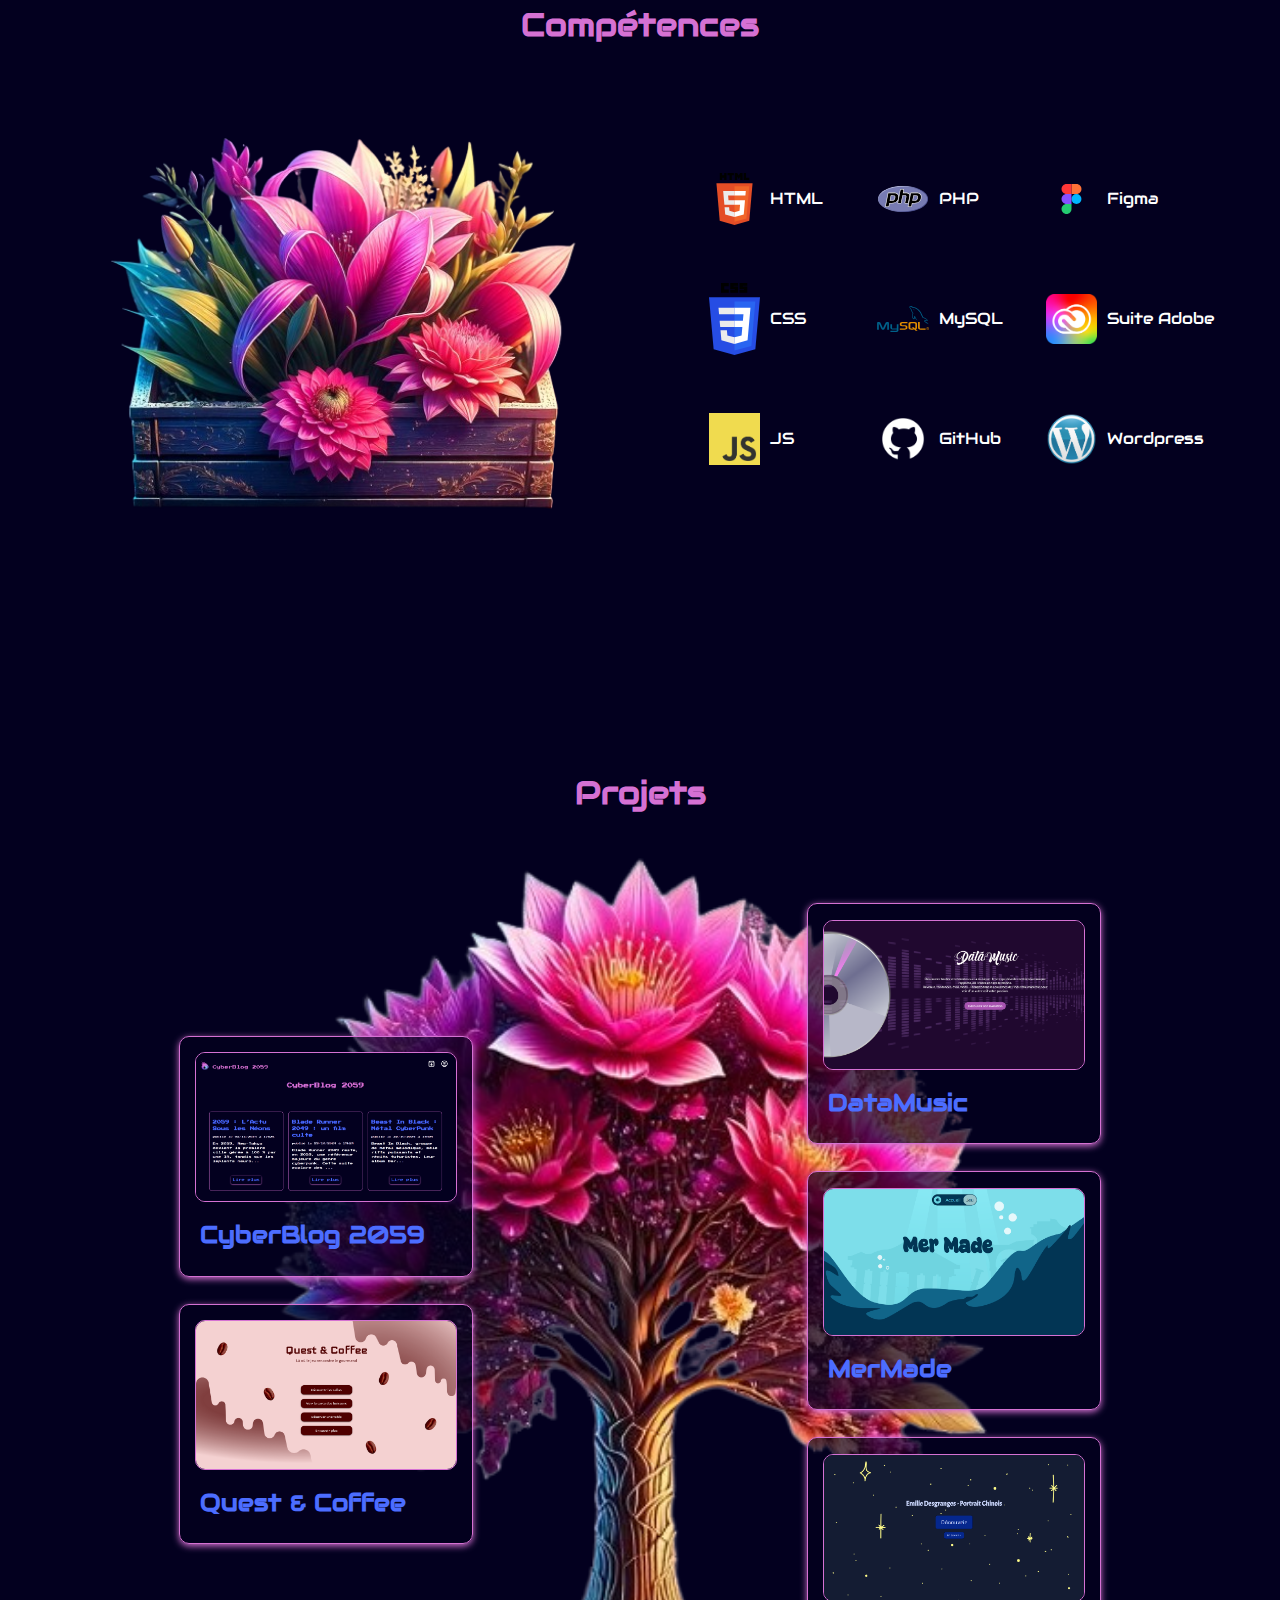
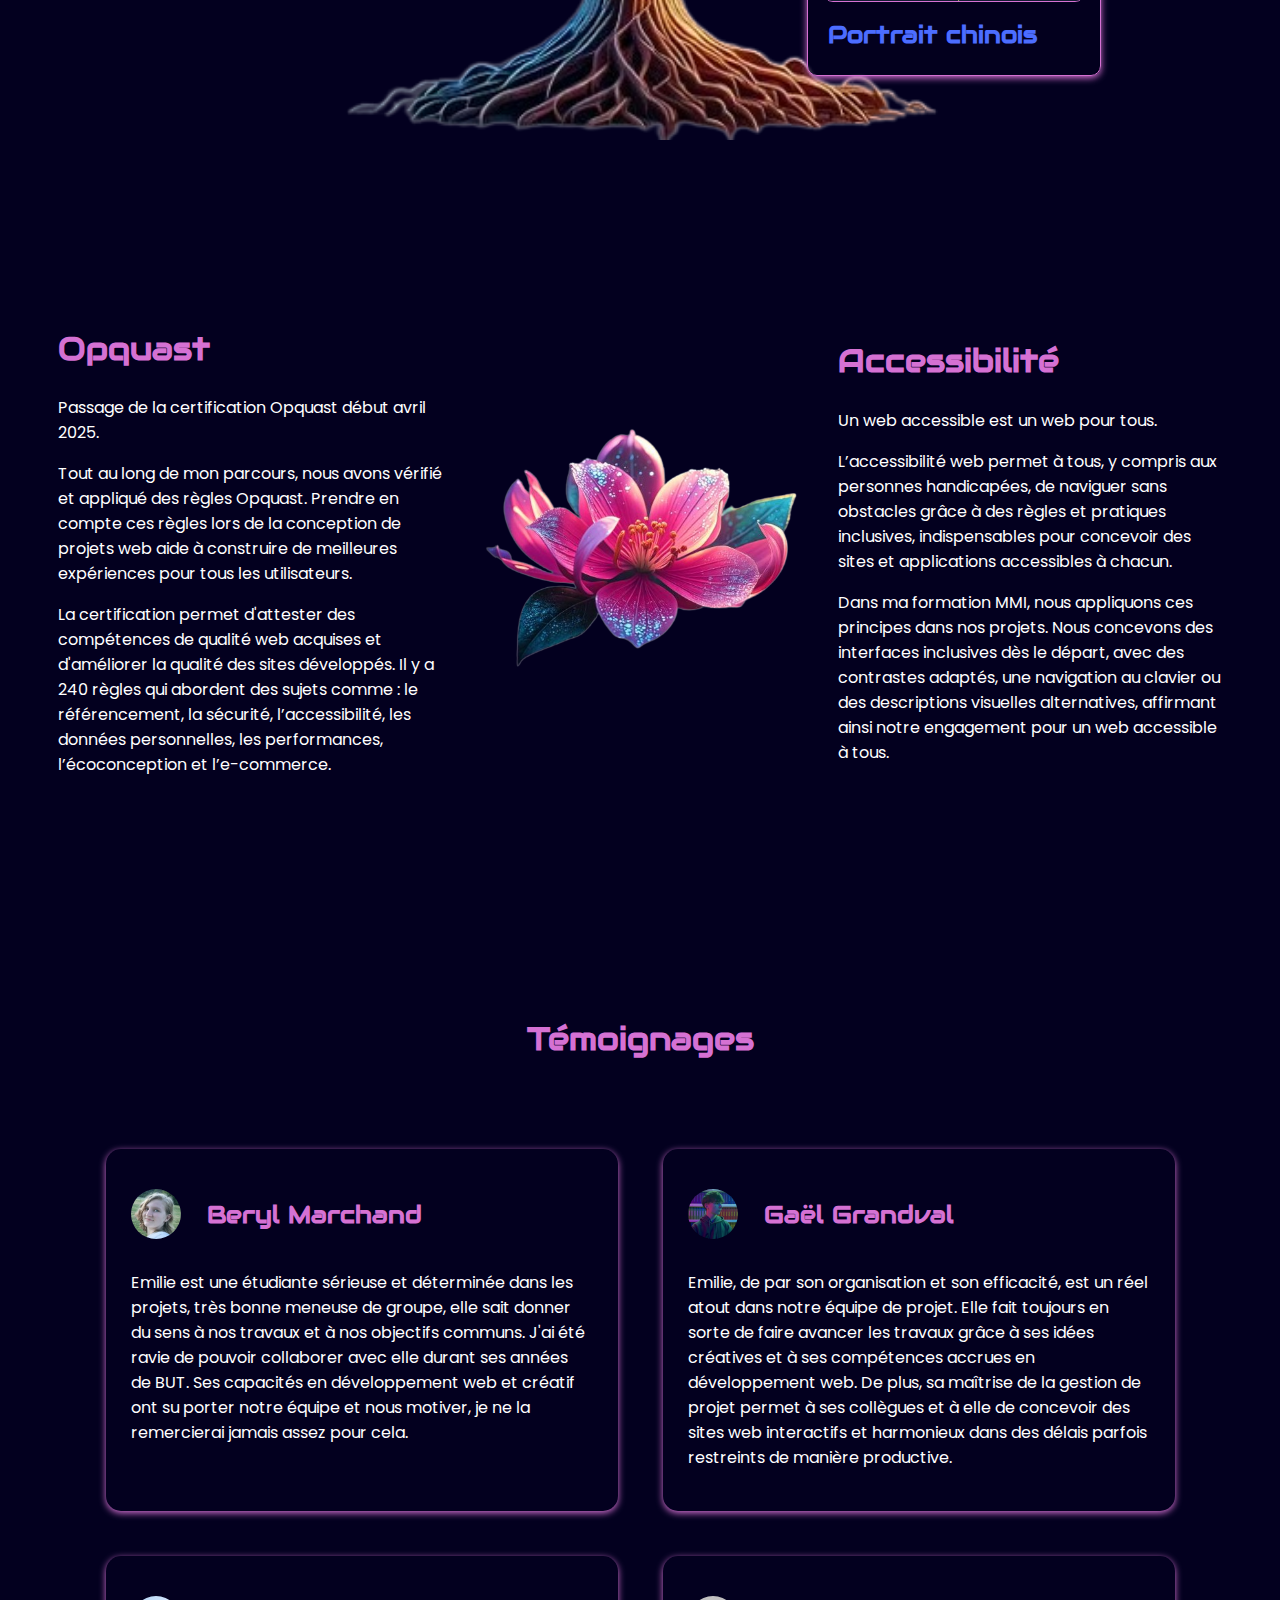
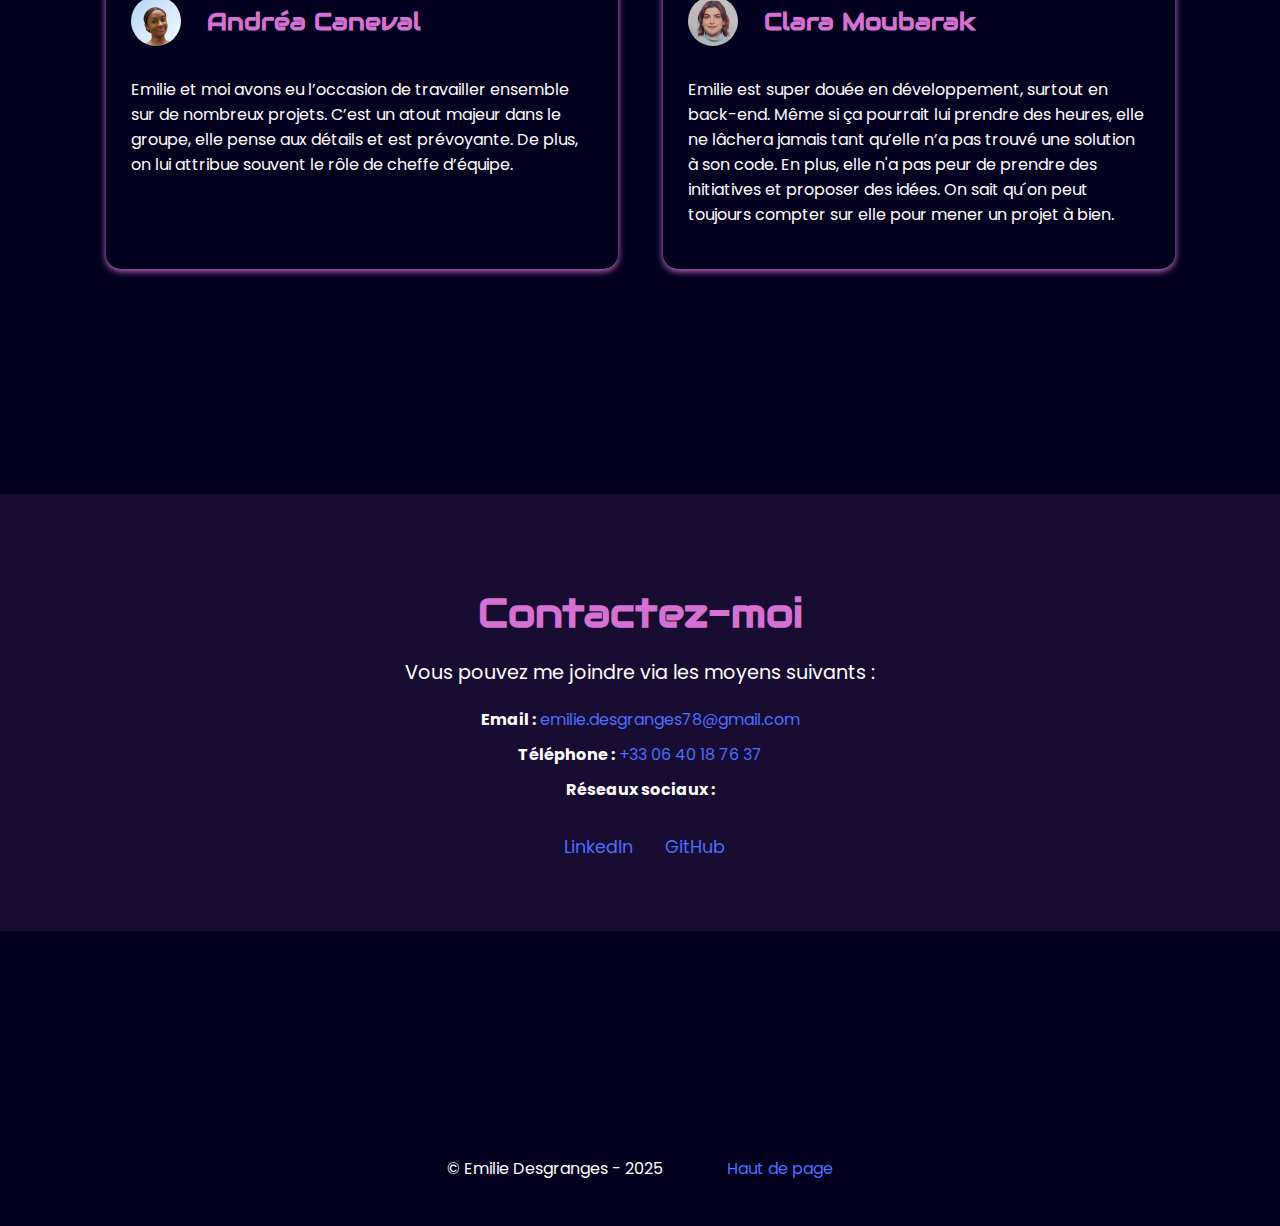
==== commit a8fa46e3: "projet click" ====
--- a/index.html
+++ b/index.html
@@ -113,26 +113,25 @@
             </div>
             <div class="container-projet">
                 <div class="list1-projet">
-                    <div class="projet-div">
+                    <div class="projet-div" data-index="0">
                         <img src="projets/img/blog.png" alt="">
                         <h3>CyberBlog 2059 </h3>
                     </div>
-                    <div class="projet-div">
+                    <div class="projet-div" data-index="1">
                         <img src="projets/img/resaweb.png" alt="">
                         <h3 lang="en">Quest & Coffee </h3>
                     </div>
-
                 </div>
                 <div class="list2-projet">
-                    <div class="projet-div">
+                    <div class="projet-div" data-index="2">
                         <img src="projets/img/dataviz.png" alt="">
                         <h3>DataMusic</h3>
                     </div>
-                    <div class="projet-div">
+                    <div class="projet-div" data-index="3">
                         <img src="projets/img/mermade.png" alt="">
                         <h3>MerMade </h3>
                     </div>
-                    <div class="projet-div">
+                    <div class="projet-div" data-index="4">
                         <img src="projets/img/portrait-chinois.png" alt="">
                         <h3>Portrait chinois </h3>
                     </div>
@@ -140,9 +139,11 @@
             </div>
 
             <div class="popup">
-                <div class="content-popup">
+                <div class="boxe-popup">
                     <button class="fermer">X</button>
-                    <h3>Projet</h3>
+                    <div class="content-popup">
+
+                    </div>
                 </div>
             </div>
 
--- a/style.css
+++ b/style.css
@@ -131,7 +131,7 @@
 
 /* ======================================================= Header ======================================================= */
 
-header{
+header {
     height: 80vh;
 }
 
@@ -142,8 +142,8 @@
 }
 
 .retourAccueil img {
-    margin-top: 20px;
-    width: 400px;
+    margin-top: 10px;
+    height: 70px;
 }
 
 .composant-header nav {
@@ -313,7 +313,7 @@
         flex-wrap: wrap;
         gap: 5vw;
         margin: 0 10vw;
-        }
+    }
 
 
 }
@@ -364,7 +364,7 @@
     position: absolute;
     width: 100%;
     height: 100vh;
-    overflow: hidden; 
+    overflow: hidden;
     z-index: -1;
 }
 
@@ -397,7 +397,7 @@
 
 /* ======================================================= Pop-Up Projet ======================================================= */
 
-.popup{
+.popup {
     display: none;
     position: fixed;
     top: 0;
@@ -408,15 +408,63 @@
     z-index: 2;
 }
 
-.popup div{
+.boxe-popup {
     position: relative;
-    width: 60vw;
-    height: 70vh;
+    width: 80vw;
+    height: auto;
     margin: 15vh auto;
     background-color: var(--night);
     border: var(--pink) 2px solid;
     border-radius: 10px;
-    z-index: 3;
+}
+
+.content-popup h2 {
+    text-align: center;
+}
+
+.popup-bandeau {
+    display: flex;
+    justify-content: flex-start;
+    align-items: center;
+    gap: 2vw;
+    flex-wrap: wrap;
+    margin: 0 2vw;
+}
+
+.tag {
+    border-radius: 5px;
+    border: var(--pink) 1px solid;
+    padding: 5px 10px;
+}
+
+.dev-lang{
+    border-radius: 5px;
+    border: var(--blue) 1px solid;
+    padding: 5px 10px;
+}
+
+.detail {
+    display: flex;
+    justify-content: center;
+    align-items: center;
+    gap: 3vw;
+    flex-wrap: wrap;
+    margin: 3vh 3vw;
+}
+
+.detail p {
+    width: 50%;
+}
+
+.detail img {
+    width: 40%;
+    border-radius: 10px;
+    border: var(--pink) 1px solid;
+}
+
+.content-popup a {
+    width: 10vw;
+    margin: 5vh auto;
 }
 
 .fermer {
@@ -424,6 +472,7 @@
     right: 10px;
     top: 0px;
     font-weight: bold;
+    z-index: 3;
 }
 
 
@@ -450,17 +499,18 @@
     .opquast {
         flex-direction: column;
     }
-    
+
     .opquast div {
         min-width: 250px;
         width: 70vw;
     }
-    
+
     .opquast img {
         width: 40vw;
     }
 }
-@media (max-width: 650px) { 
+
+@media (max-width: 650px) {
     .opquast img {
         min-width: 250px;
         width: 60vw;
@@ -616,5 +666,4 @@
     position: absolute;
     top: 0;
     z-index: 999;
-}
-
+}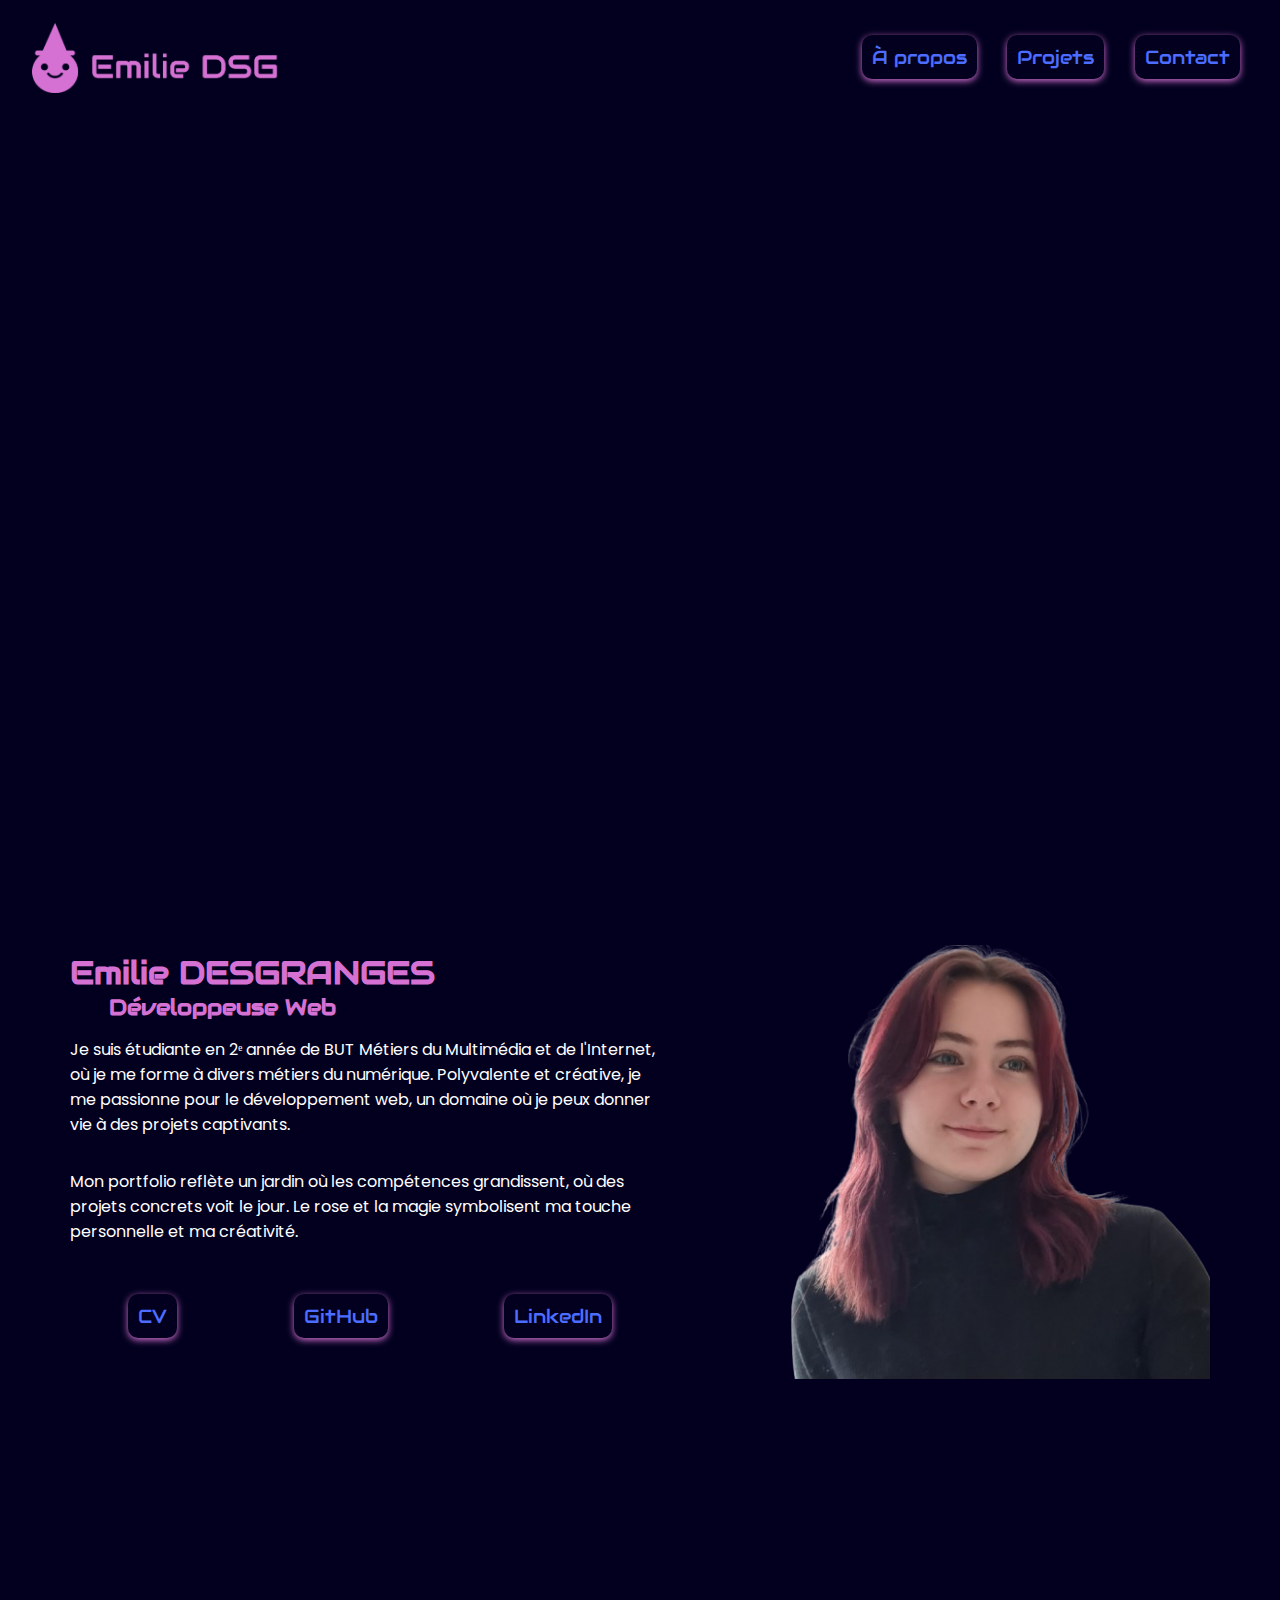
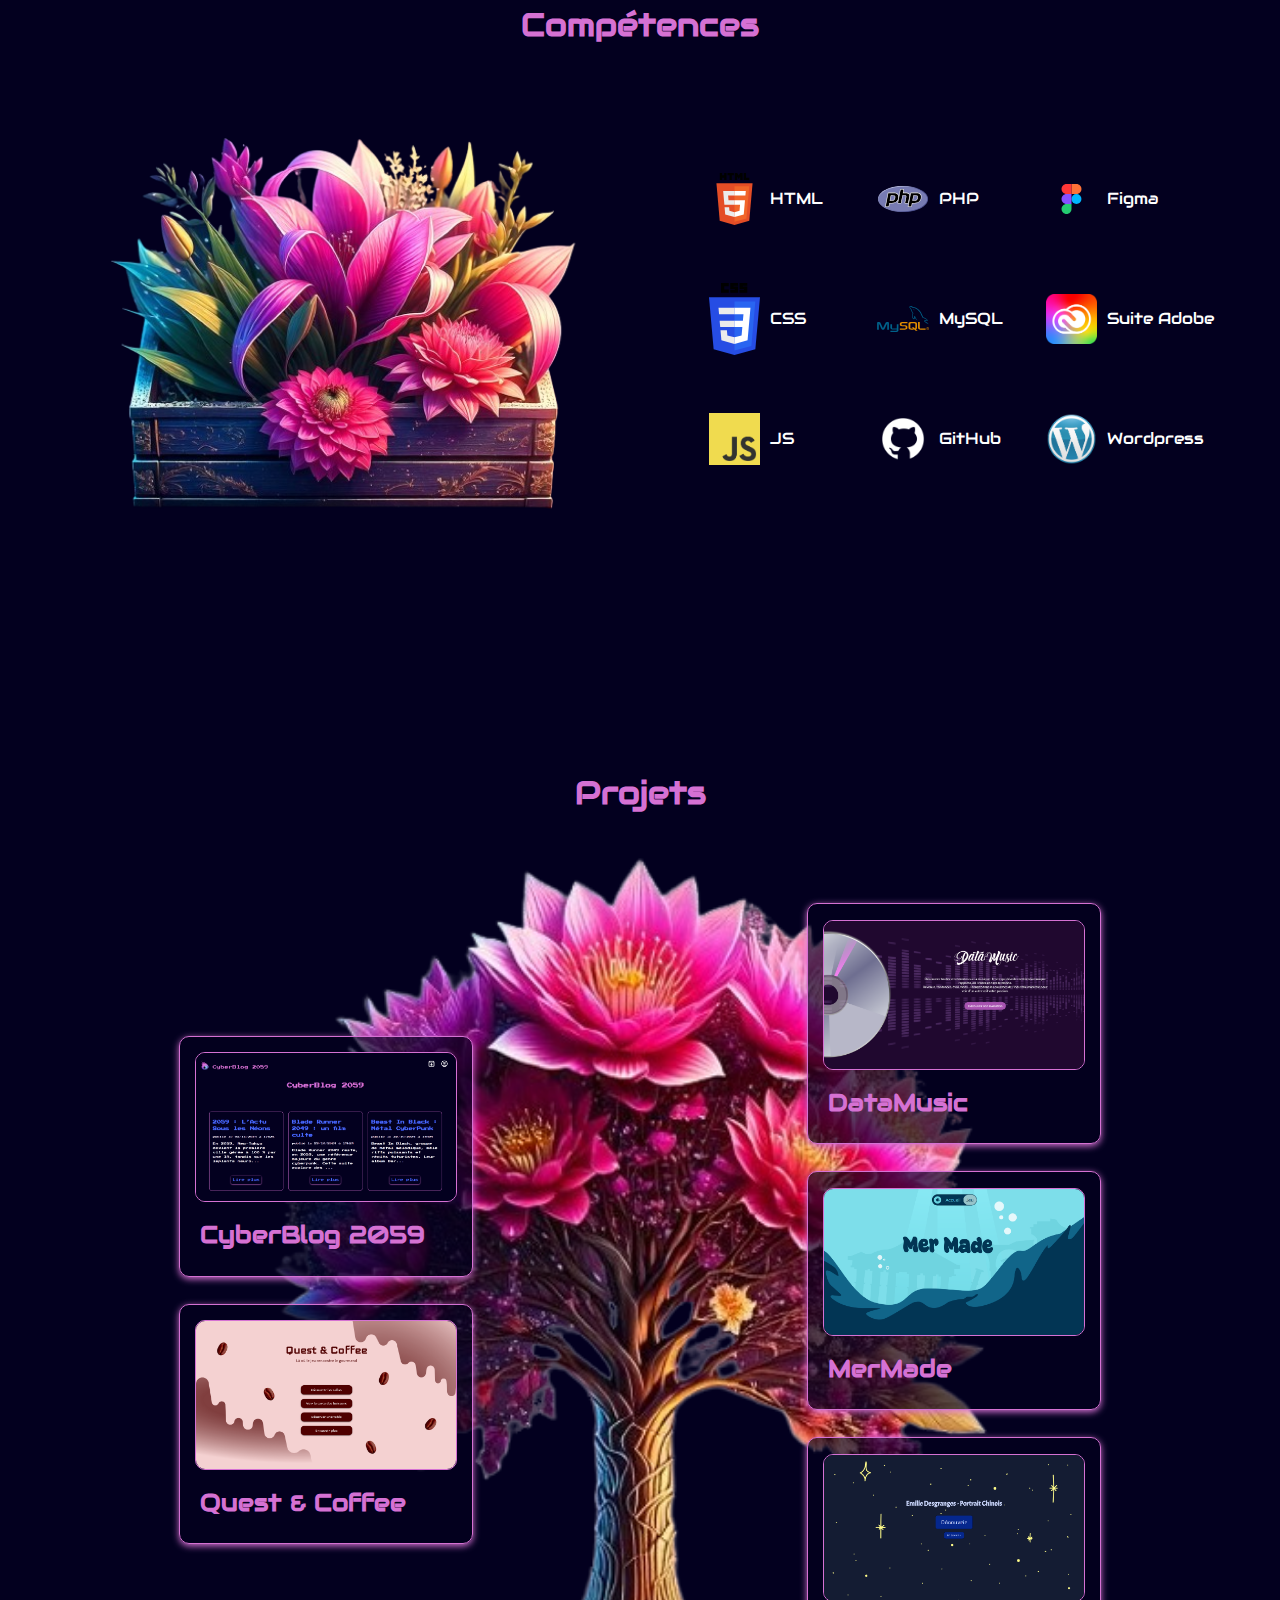
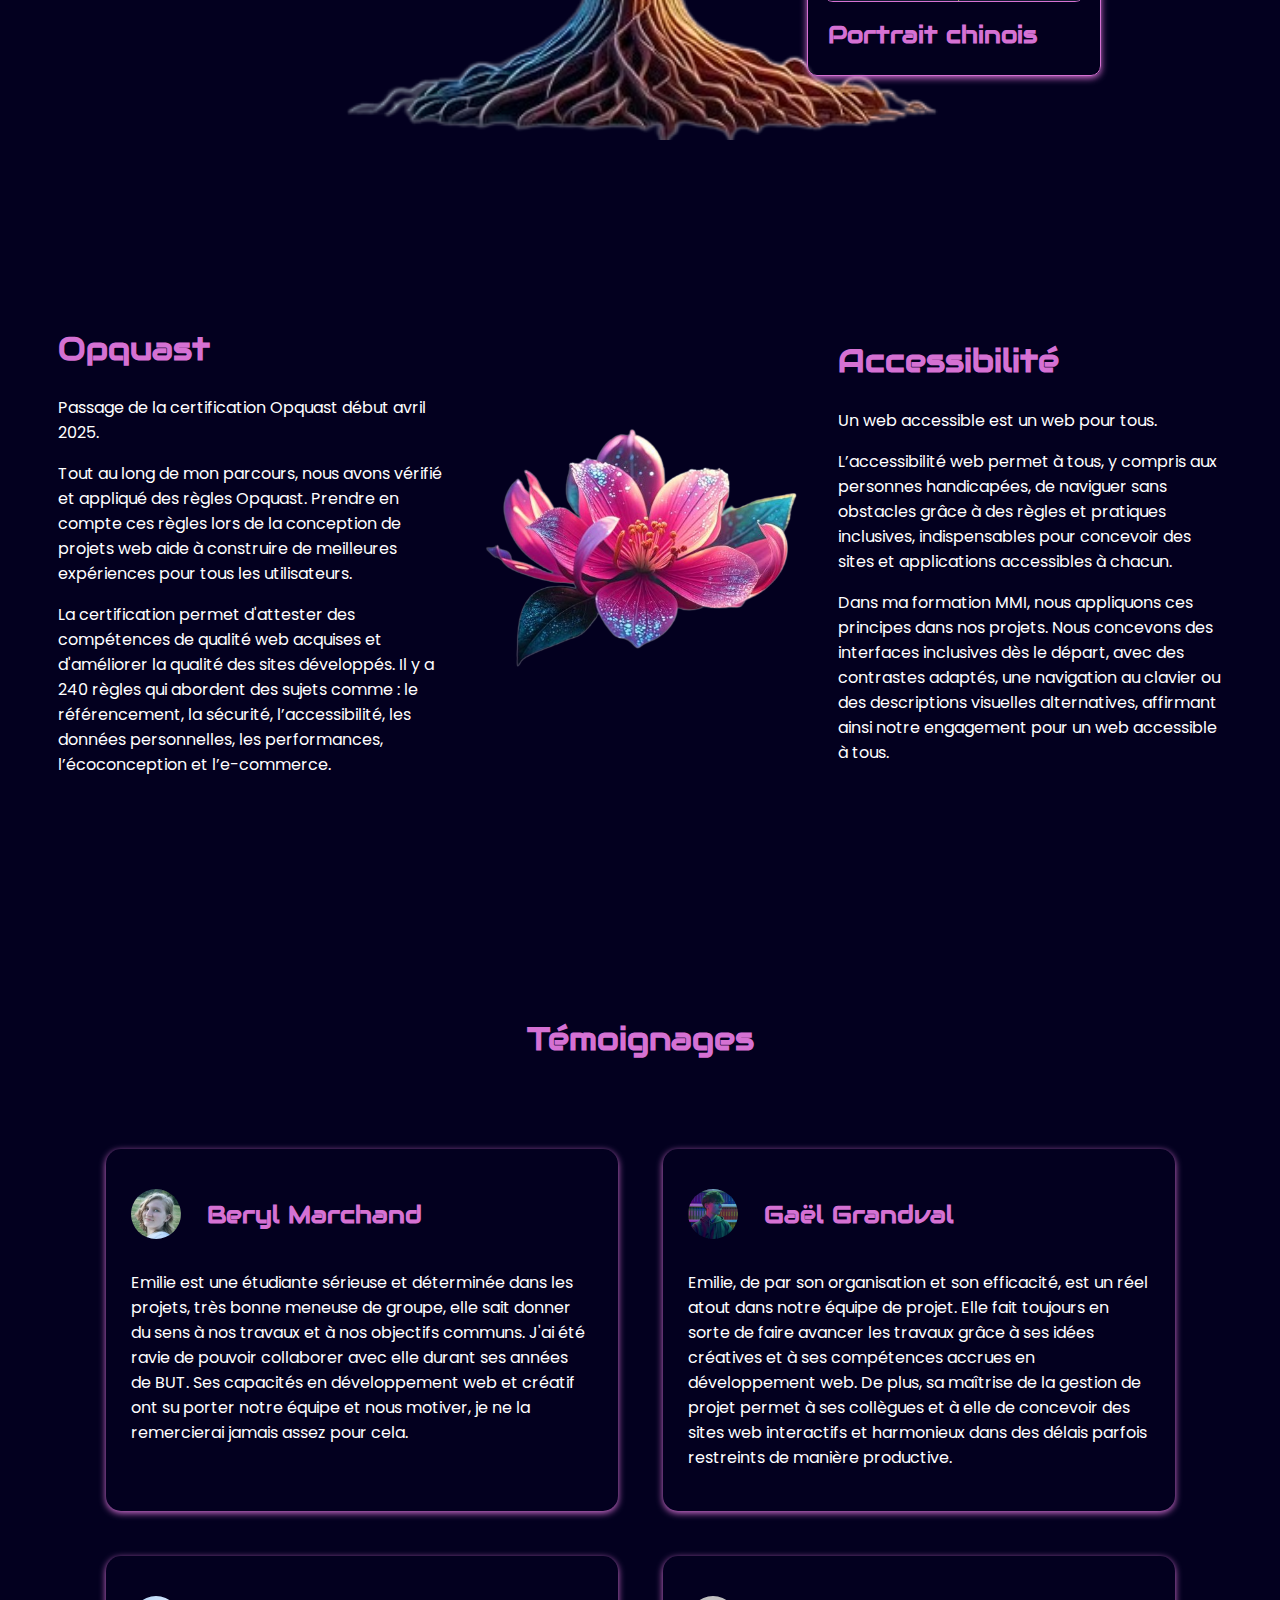
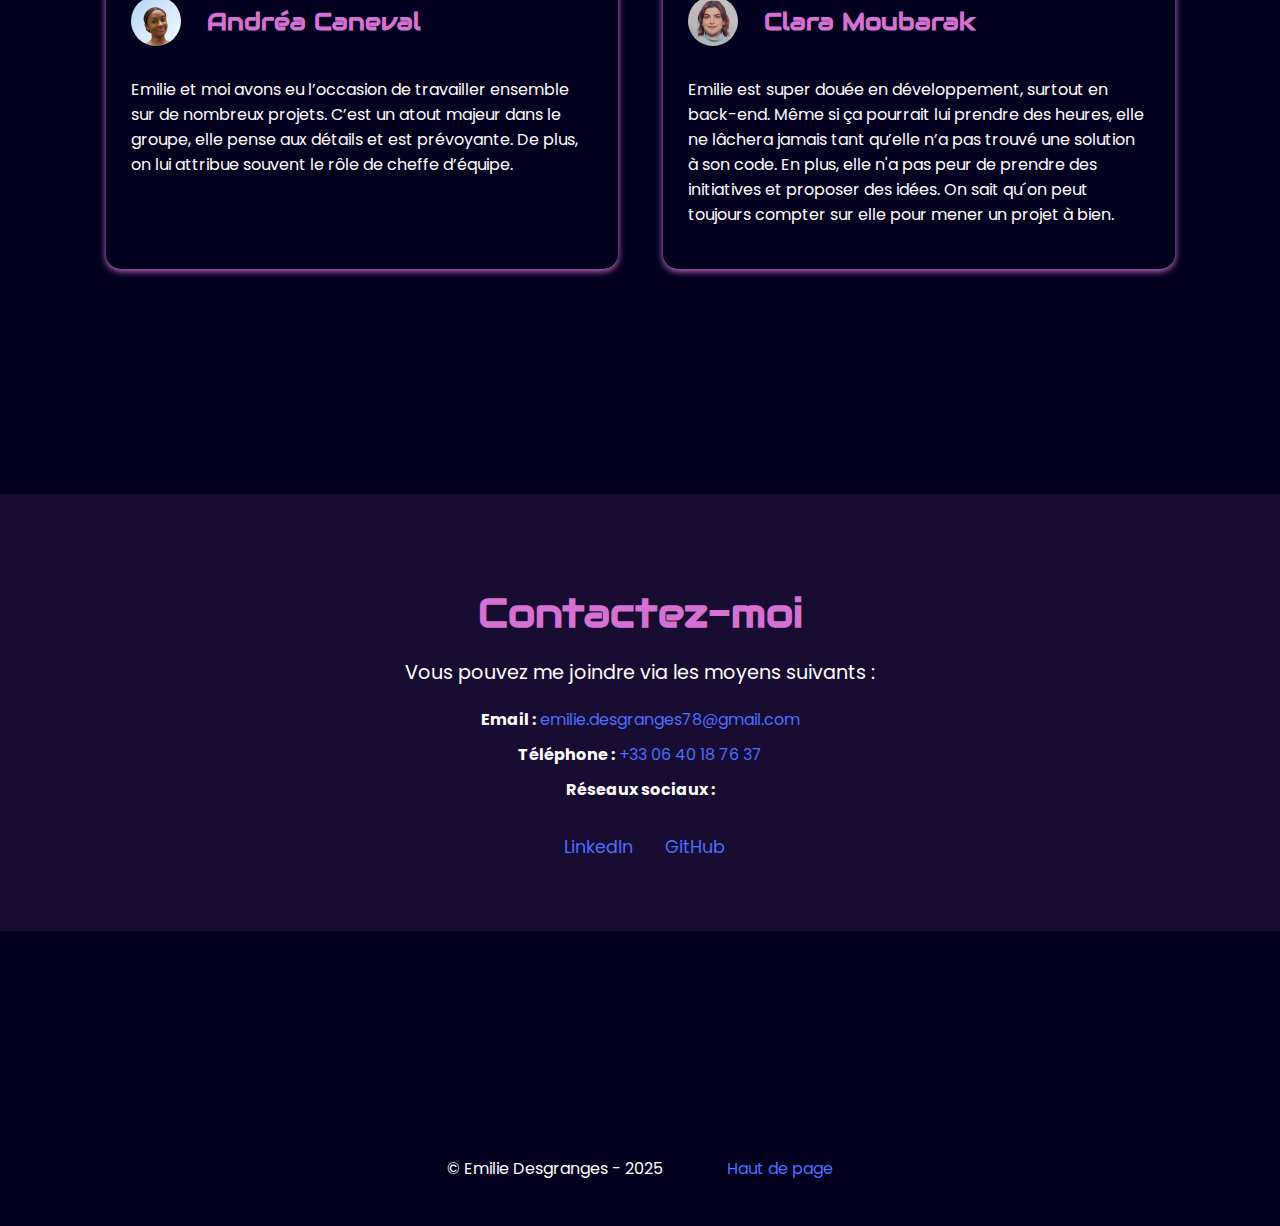
==== commit 2e1dbed5: "A11y" ====
--- a/index.html
+++ b/index.html
@@ -115,25 +115,25 @@
                 <div class="list1-projet">
                     <div class="projet-div" data-index="0">
                         <img src="projets/img/blog.png" alt="">
-                        <h3>CyberBlog 2059 </h3>
+                        <button>CyberBlog 2059 </button>
                     </div>
                     <div class="projet-div" data-index="1">
                         <img src="projets/img/resaweb.png" alt="">
-                        <h3 lang="en">Quest & Coffee </h3>
+                        <button lang="en">Quest & Coffee </button>
                     </div>
                 </div>
                 <div class="list2-projet">
                     <div class="projet-div" data-index="2">
                         <img src="projets/img/dataviz.png" alt="">
-                        <h3>DataMusic</h3>
+                        <button>DataMusic</button>
                     </div>
                     <div class="projet-div" data-index="3">
                         <img src="projets/img/mermade.png" alt="">
-                        <h3>MerMade </h3>
+                        <button>MerMade </button>
                     </div>
                     <div class="projet-div" data-index="4">
                         <img src="projets/img/portrait-chinois.png" alt="">
-                        <h3>Portrait chinois </h3>
+                        <button>Portrait chinois </button>
                     </div>
                 </div>
             </div>
--- a/style.css
+++ b/style.css
@@ -355,9 +355,20 @@
     border: var(--pink) 1px solid;
 }
 
-.projet-div h3 {
+.projet-div button  {
     margin: 10px 5px;
     color: var(--blue);
+    background-color: transparent;
+    border: none;
+    box-shadow: none;
+    color: var(--pink);
+    font-size: 1.5rem;
+    font-weight: bold;
+    padding: 0;
+}
+
+.projet-div button:hover{
+    transform: none;
 }
 
 .image-wrapper {
@@ -412,7 +423,8 @@
     position: relative;
     width: 80vw;
     height: auto;
-    margin: 15vh auto;
+    max-height: 100vh;
+    margin: 10vh auto;
     background-color: var(--night);
     border: var(--pink) 2px solid;
     border-radius: 10px;
@@ -427,8 +439,17 @@
     justify-content: flex-start;
     align-items: center;
     gap: 2vw;
-    flex-wrap: wrap;
     margin: 0 2vw;
+}
+
+.popup-bandeau p{
+    margin: 0;
+}
+
+.popup-bandeau .tag-container,
+.popup-bandeau .dev-lang-container {
+    display: flex;
+    gap: 2vw;
 }
 
 .tag {
@@ -454,6 +475,7 @@
 
 .detail p {
     width: 50%;
+    max-width: 800px;
 }
 
 .detail img {
@@ -463,6 +485,7 @@
 }
 
 .content-popup a {
+    min-width: 140px;
     width: 10vw;
     margin: 5vh auto;
 }
@@ -474,6 +497,88 @@
     font-weight: bold;
     z-index: 3;
 }
+/* ------------------------------- Popup Responsive ---------------------------------- */
+
+@media (max-width: 1090px) {
+    .popup-bandeau {
+        gap: 1vw;
+        margin: 0 1vw;
+    }
+
+    .detail p {
+        width: 60%;
+    }
+
+    .detail img {
+        width: 30%;
+    }
+}
+
+@media (max-width: 1040px) {
+    .popup-bandeau {
+        display: flex;
+        flex-direction: column;
+        gap: 10px;
+        align-items: center;
+
+    }
+
+    .popup-bandeau .tag-container {
+        display: flex;
+        flex-wrap: wrap;
+        gap: 5px; 
+        width: 100%;
+        justify-content: center;
+    }
+
+    .popup-bandeau .dev-lang-container {
+        display: flex;
+        flex-wrap: wrap;
+        gap: 5px;
+        width: 100%;
+        justify-content: center;
+    }
+}
+
+@media (max-width: 850px) {
+    .boxe-popup {
+        margin: 1vh auto;
+        width: 95vw;
+        font-size: 0.8rem;
+    }
+
+    .content-popup h2 {
+        font-size: 1.3rem;
+    }
+
+    .detail p {
+        font-size: 1rem;
+        width: 80%;
+    }
+
+    .detail img{
+        width: 45%;
+    }
+
+    .fermer {
+        font-size: 1.2rem;
+        height: 44px;
+    }
+}
+
+@media (max-width: 550px) {
+
+    .detail p {
+        font-size: 0.85rem;
+        width: 100%;
+    }
+
+    .detail img{
+        width: 60%;
+    }
+}
+
+
 
 
 /* ======================================================= Opquast + A11y ======================================================= */
@@ -643,7 +748,7 @@
     color: var(--pink);
     padding: 0.625em 0.9375em;
     text-decoration: none;
-    margin-left: 170px;
+    margin-left: 320px;
     margin-top: 35px;
     font-size: 1.1rem;
 }
@@ -666,4 +771,24 @@
     position: absolute;
     top: 0;
     z-index: 999;
-}+}
+
+
+/* Styles généraux pour le focus visible */
+:focus {
+    outline: 2px solid var(--pink); /* Bordure principale rose */
+    outline-offset: 4px; /* Distance entre la bordure et l'élément */
+    box-shadow: 0 0 5px var(--gostpink), 0 0 10px var(--pink); /* Effet lumineux */
+}
+
+/* Pour les boutons ou les liens */
+button:focus, 
+a:focus {
+    background-color: var(--gostblue); /* Fond bleu semi-transparent */
+    color: var(--pink); /* Texte rose */
+}
+
+/* Accessibilité supplémentaire : focus visible uniquement si le clavier est utilisé */
+:focus:not(:focus-visible) {
+    outline: none; /* Désactiver le focus par défaut si la souris est utilisée */
+}
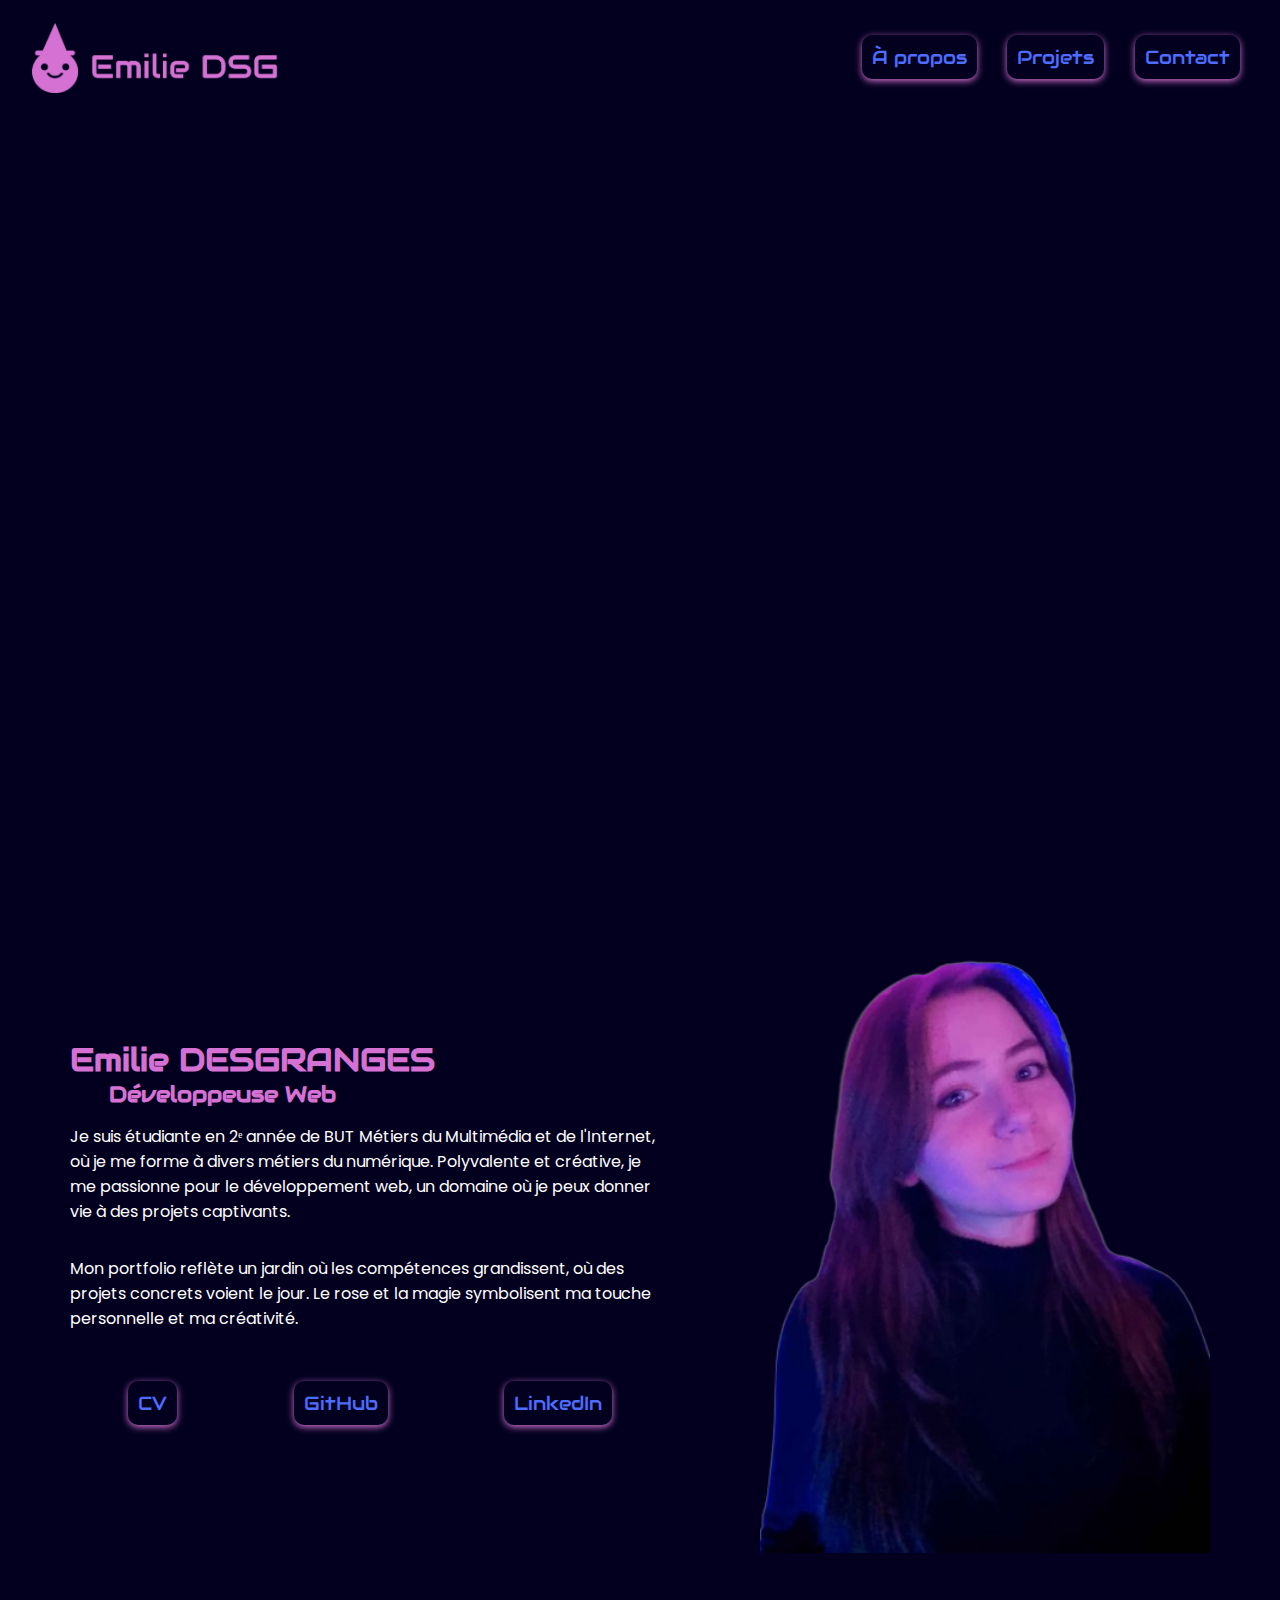
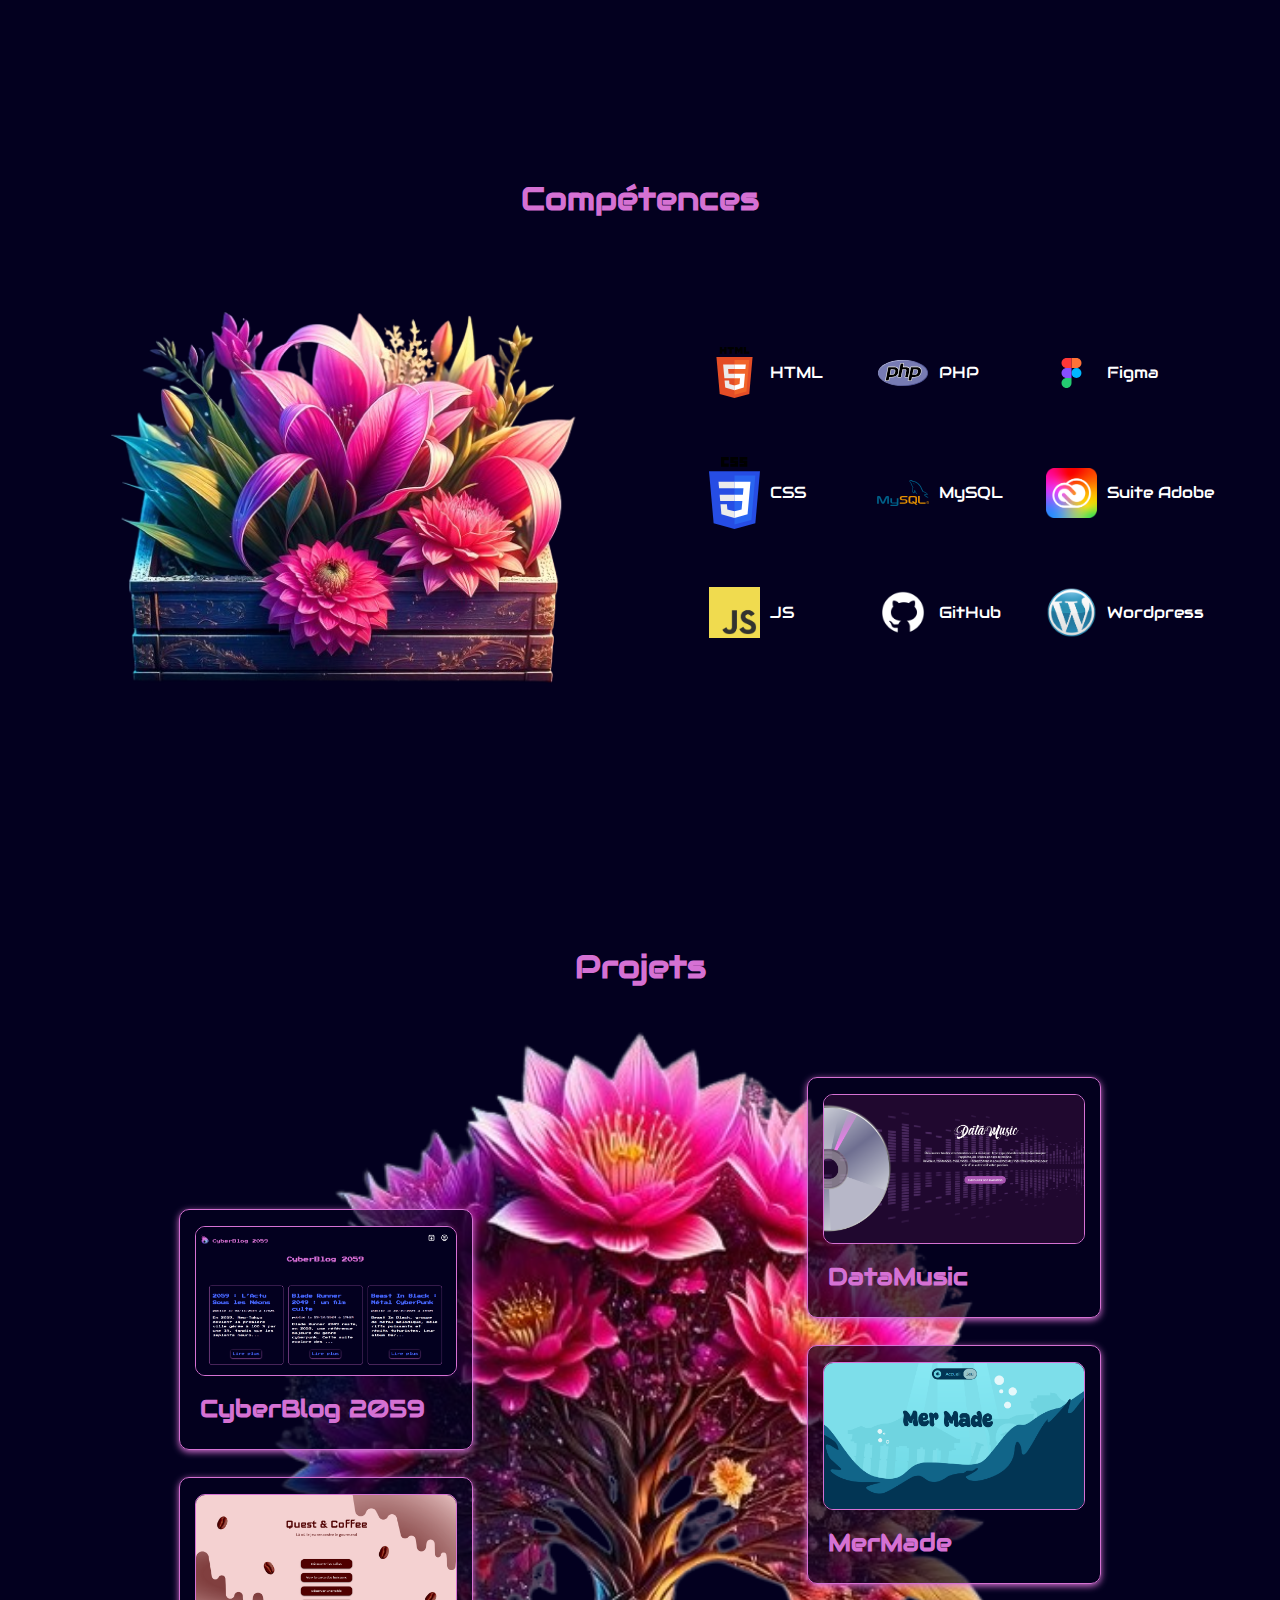
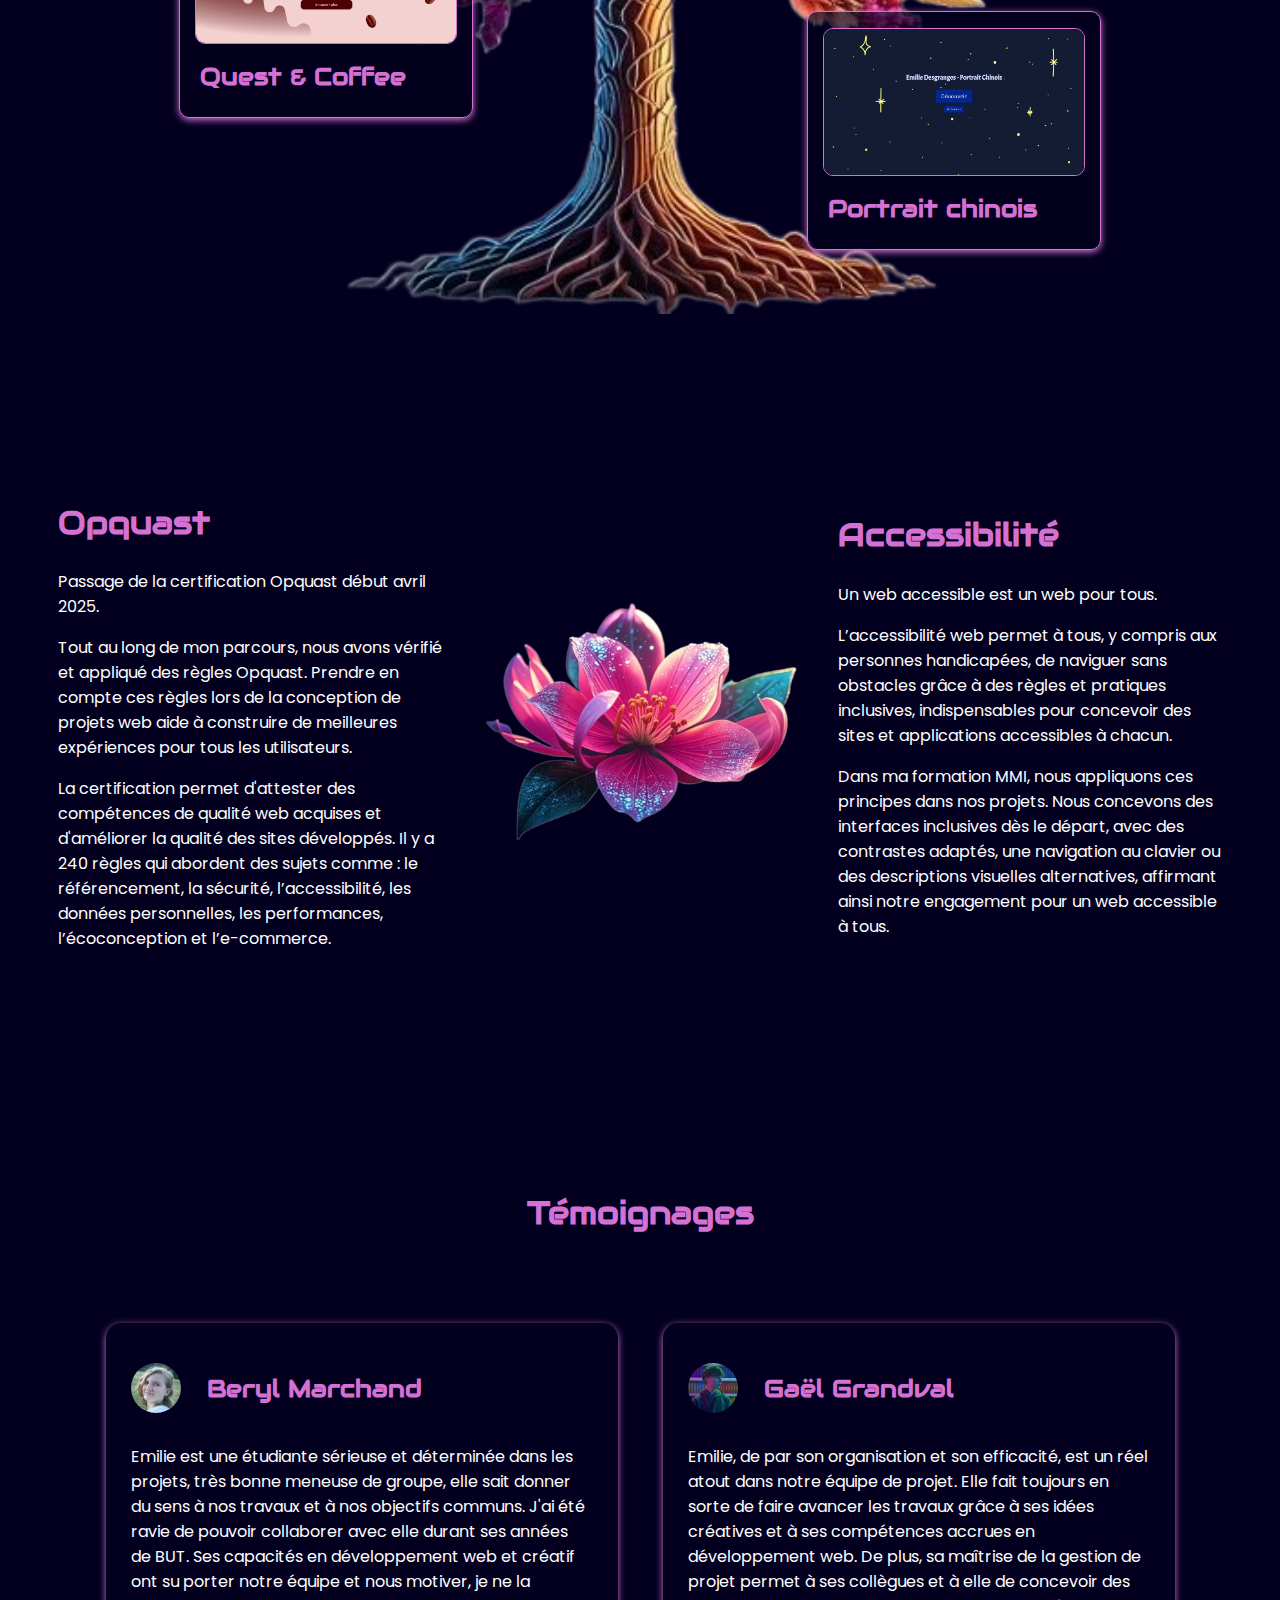
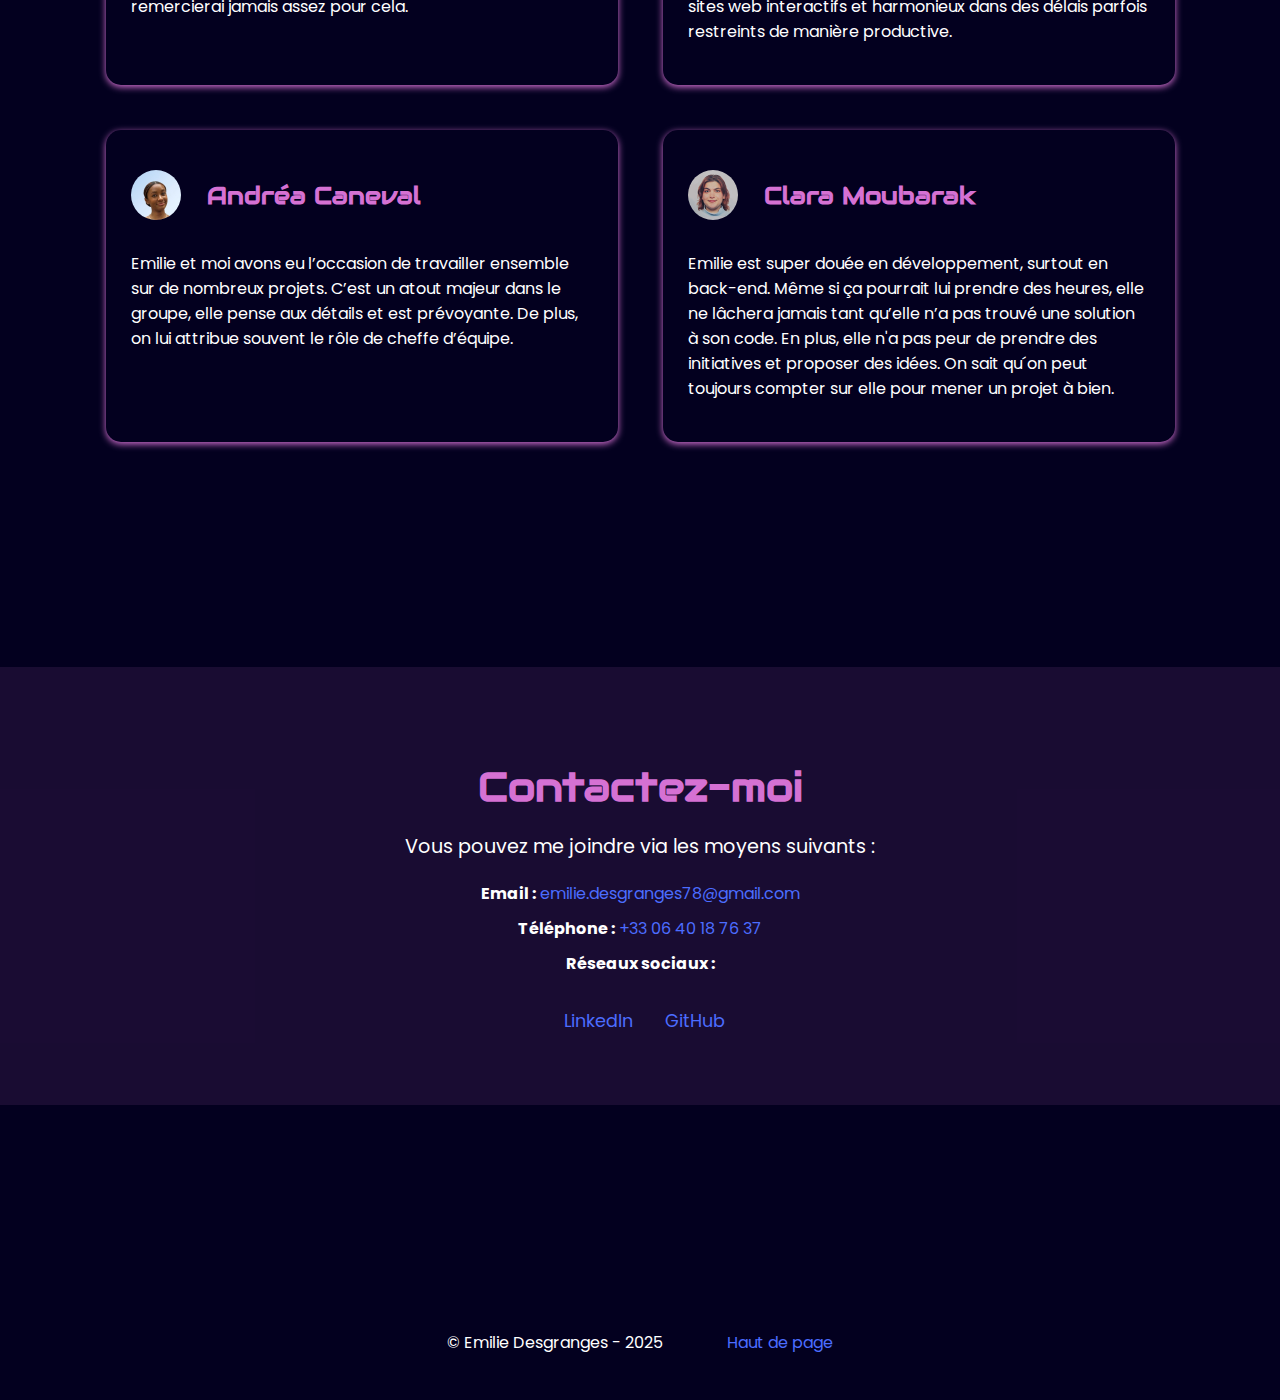
==== commit 5c6c014b: "photo maj" ====
--- a/index.html
+++ b/index.html
@@ -42,7 +42,7 @@
                     métiers du numérique. Polyvalente
                     et créative, je me passionne pour le développement web, un domaine où je peux donner vie à des
                     projets captivants.</p>
-                <p>Mon portfolio reflète un jardin où les compétences grandissent, où des projets concrets voit le jour.
+                <p>Mon portfolio reflète un jardin où les compétences grandissent, où des projets concrets voient le jour.
                     Le rose et la magie symbolisent ma touche personnelle et ma créativité.</p>
                 <ul>
                     <li><a href="CV-Emilie-Desgranges.pdf" class="button-style" target="_blank">CV</a></li>
@@ -137,19 +137,16 @@
                     </div>
                 </div>
             </div>
-
+            <!-- Pop-Up projet -->
             <div class="popup">
                 <div class="boxe-popup">
                     <button class="fermer">X</button>
                     <div class="content-popup">
-
-                    </div>
-                </div>
-            </div>
-
-
-        </section>
-<!-- Pop-Up projet -->
+                    </div>
+                </div>
+            </div>
+        </section>
+
 
 
 
--- a/style.css
+++ b/style.css
@@ -173,6 +173,21 @@
     text-decoration: underline;
 }
 
+/* Responsive */
+@media (max-width: 450px) {
+    .composant-header a {
+        font-size: 1rem;
+    }
+
+    .composant-header ul{
+        margin: 0;
+    }
+
+    .composant-header {
+        padding: 0;
+    }
+}
+
 /* ======================================================= Introduction ======================================================= */
 
 .apropos {
@@ -773,22 +788,18 @@
     z-index: 999;
 }
 
-
-/* Styles généraux pour le focus visible */
 :focus {
-    outline: 2px solid var(--pink); /* Bordure principale rose */
-    outline-offset: 4px; /* Distance entre la bordure et l'élément */
-    box-shadow: 0 0 5px var(--gostpink), 0 0 10px var(--pink); /* Effet lumineux */
-}
-
-/* Pour les boutons ou les liens */
+    outline: 2px solid var(--pink); 
+    outline-offset: 4px; 
+    box-shadow: 0 0 5px var(--gostpink), 0 0 10px var(--pink); 
+}
+
 button:focus, 
 a:focus {
-    background-color: var(--gostblue); /* Fond bleu semi-transparent */
-    color: var(--pink); /* Texte rose */
-}
-
-/* Accessibilité supplémentaire : focus visible uniquement si le clavier est utilisé */
+    background-color: var(--gostblue);
+    color: var(--pink);
+}
+
 :focus:not(:focus-visible) {
-    outline: none; /* Désactiver le focus par défaut si la souris est utilisée */
-}
+    outline: none;
+}
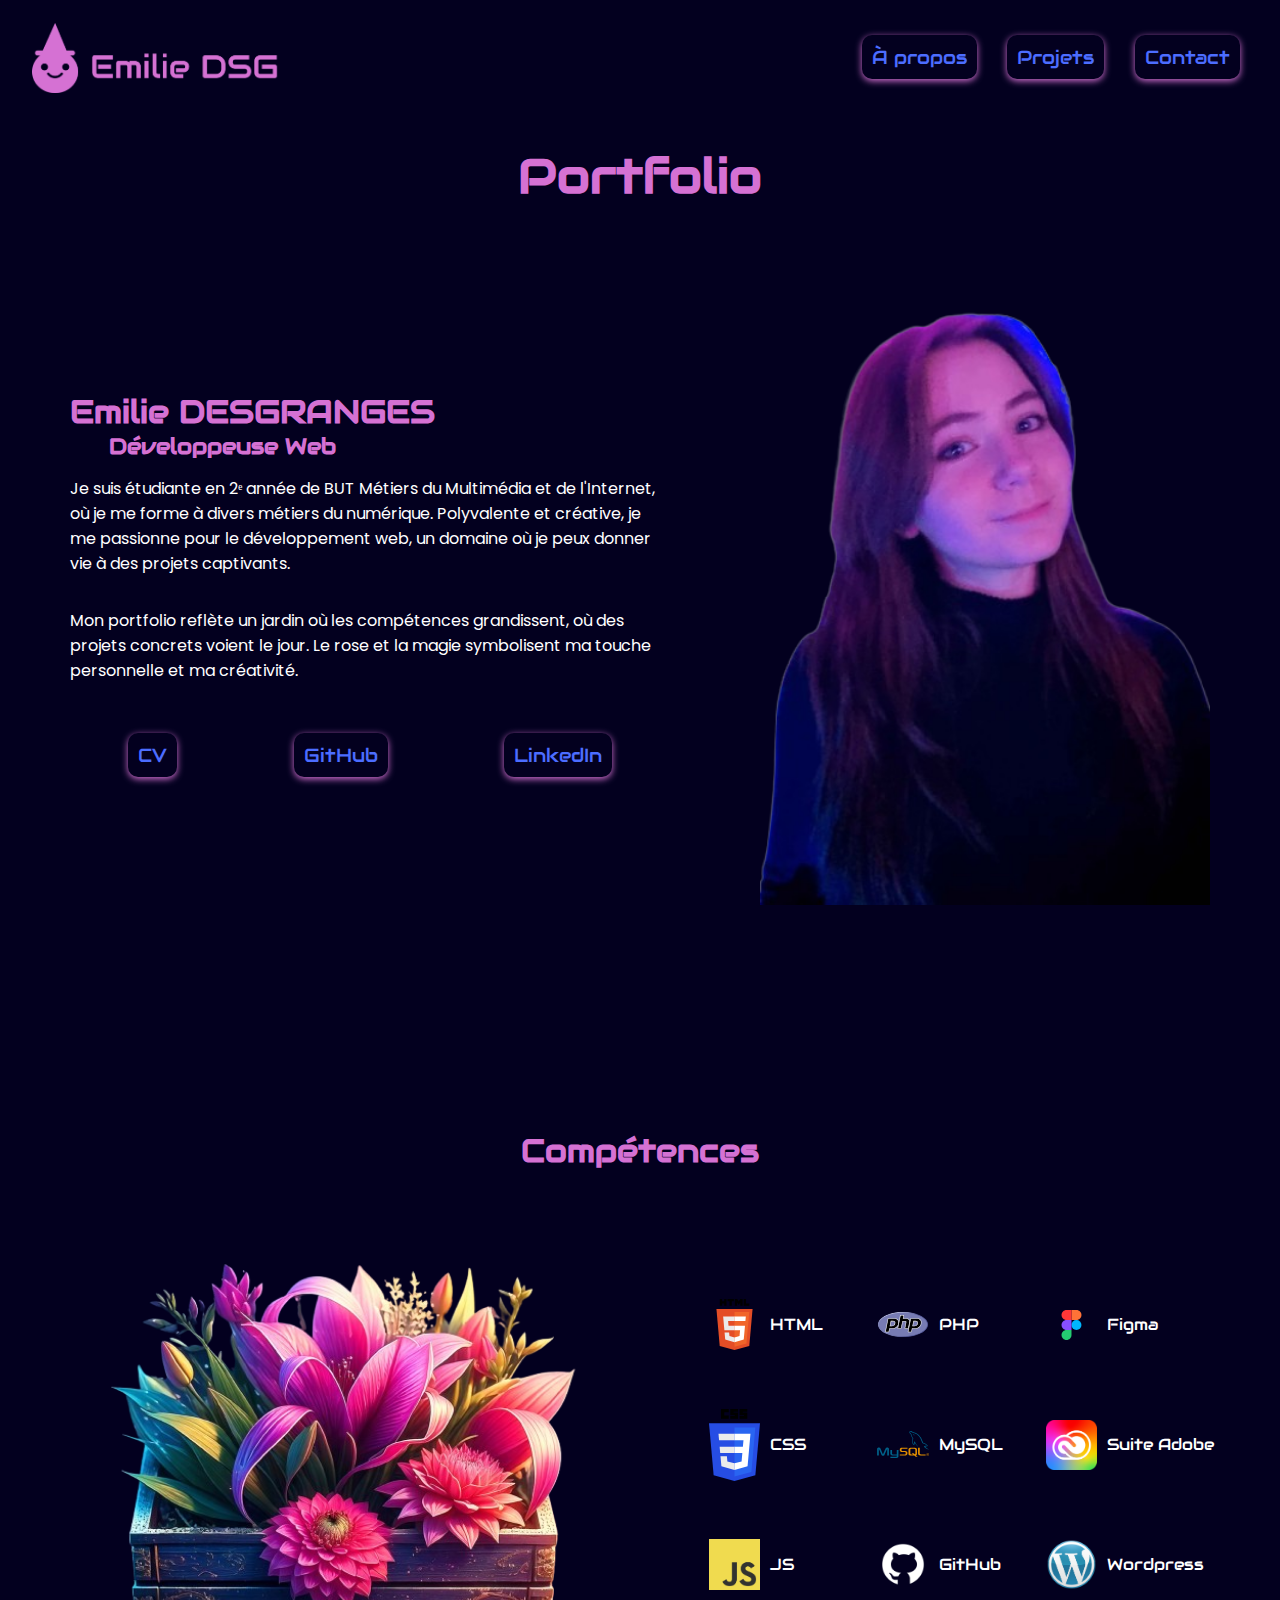
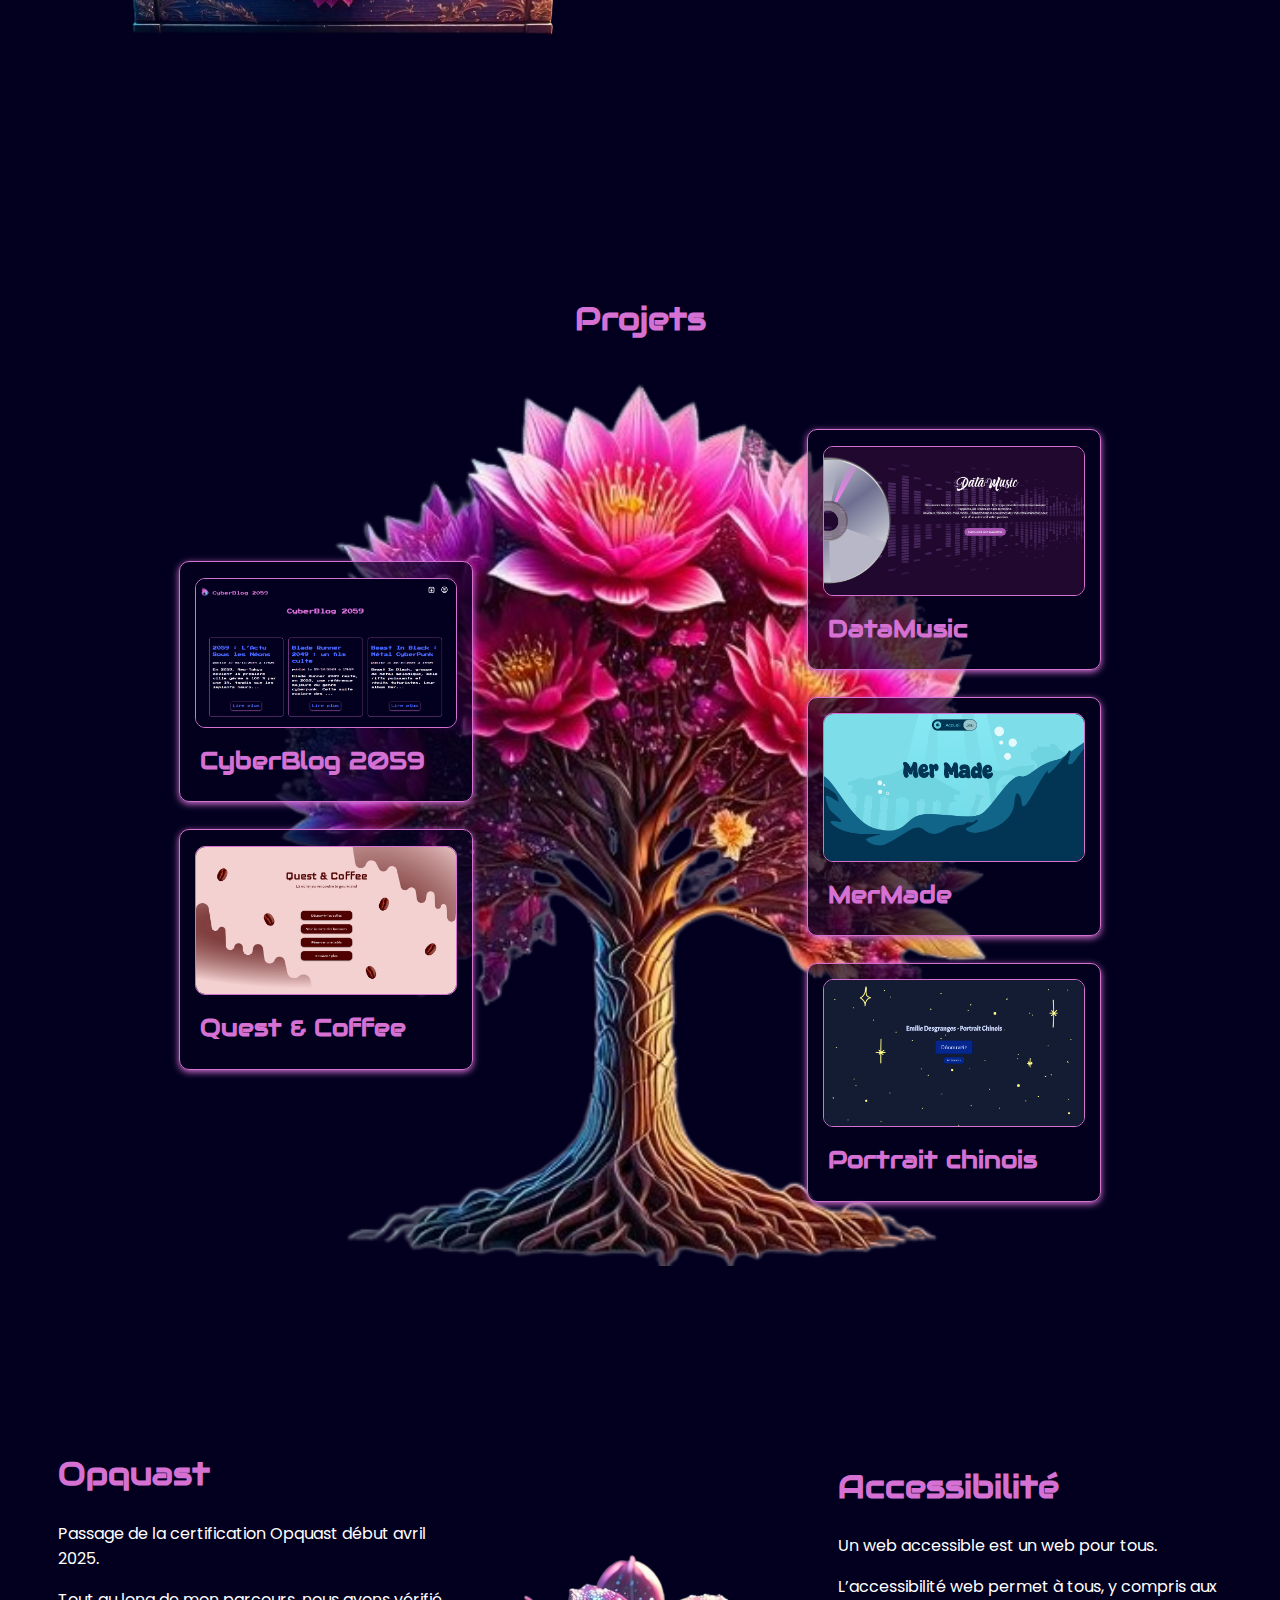
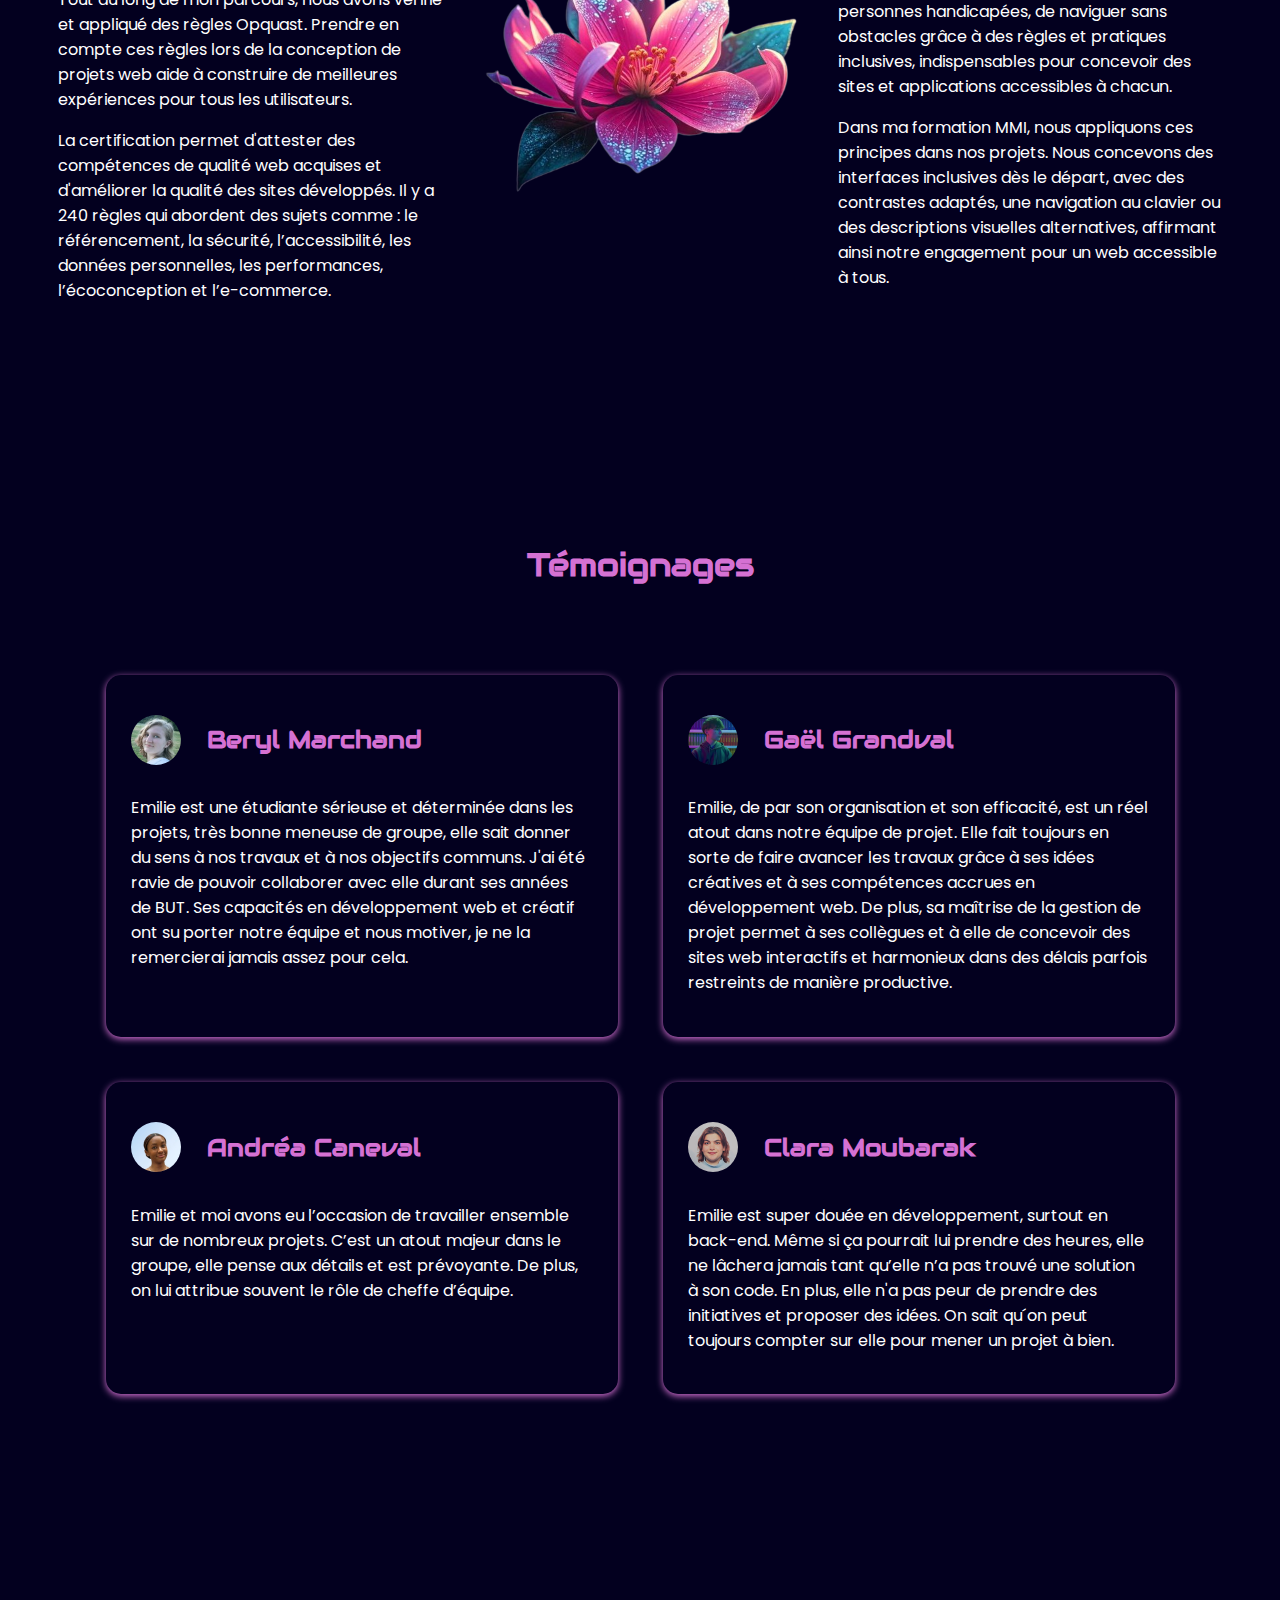
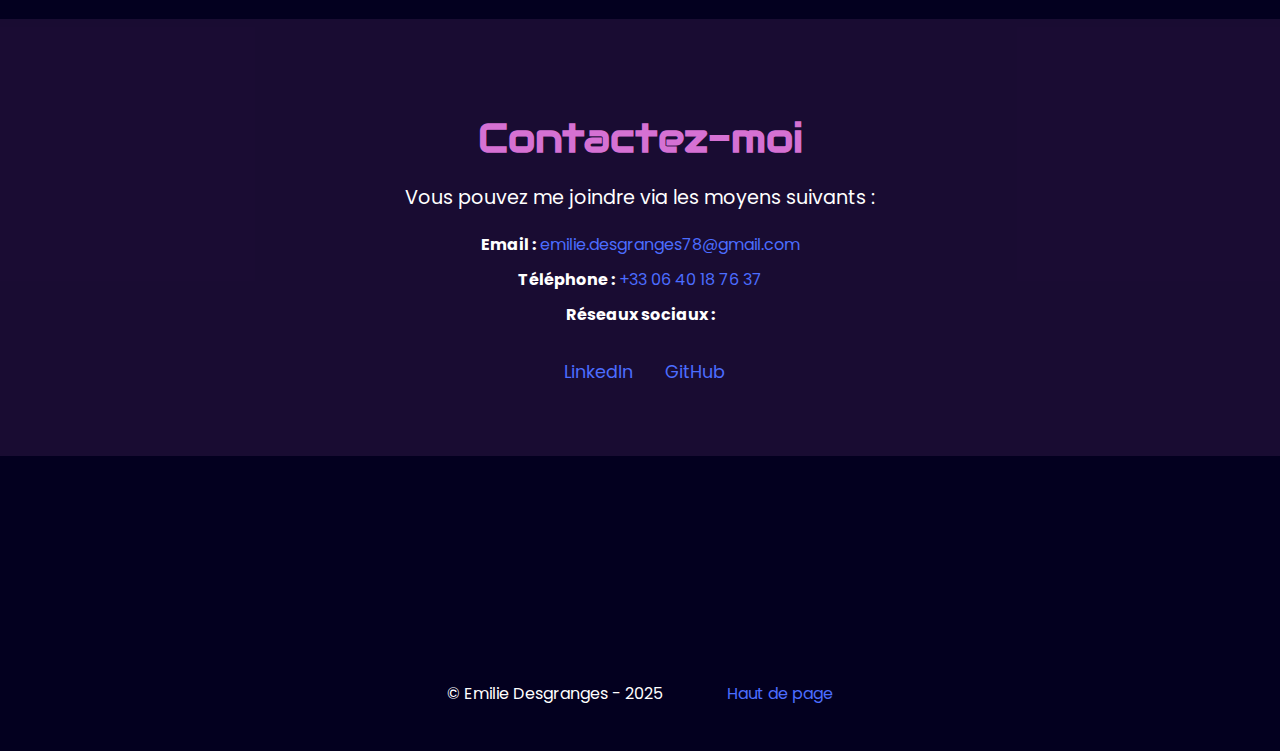
==== commit 11b40507: "header" ====
--- a/index.html
+++ b/index.html
@@ -33,6 +33,7 @@
     </header>
 
     <main>
+        <h1>Portfolio</h1>
         <!-- Introduction -->
         <section class="apropos" id="content">
             <div>
@@ -42,8 +43,8 @@
                     métiers du numérique. Polyvalente
                     et créative, je me passionne pour le développement web, un domaine où je peux donner vie à des
                     projets captivants.</p>
-                <p>Mon portfolio reflète un jardin où les compétences grandissent, où des projets concrets voient le jour.
-                    Le rose et la magie symbolisent ma touche personnelle et ma créativité.</p>
+                <p>Mon portfolio reflète un jardin où les compétences grandissent, où des projets concrets voient le
+                    jour. Le rose et la magie symbolisent ma touche personnelle et ma créativité.</p>
                 <ul>
                     <li><a href="CV-Emilie-Desgranges.pdf" class="button-style" target="_blank">CV</a></li>
                     <li><a href="https://github.com/dragondoee" class="button-style" target="_blank">GitHub</a></li>
--- a/style.css
+++ b/style.css
@@ -131,9 +131,6 @@
 
 /* ======================================================= Header ======================================================= */
 
-header {
-    height: 80vh;
-}
 
 .composant-header {
     width: 100%;
@@ -190,7 +187,12 @@
 
 /* ======================================================= Introduction ======================================================= */
 
+h1{
+    text-align: center;
+}
+
 .apropos {
+    margin: 10vh auto;
     display: flex;
     justify-content: center;
     align-items: center;
